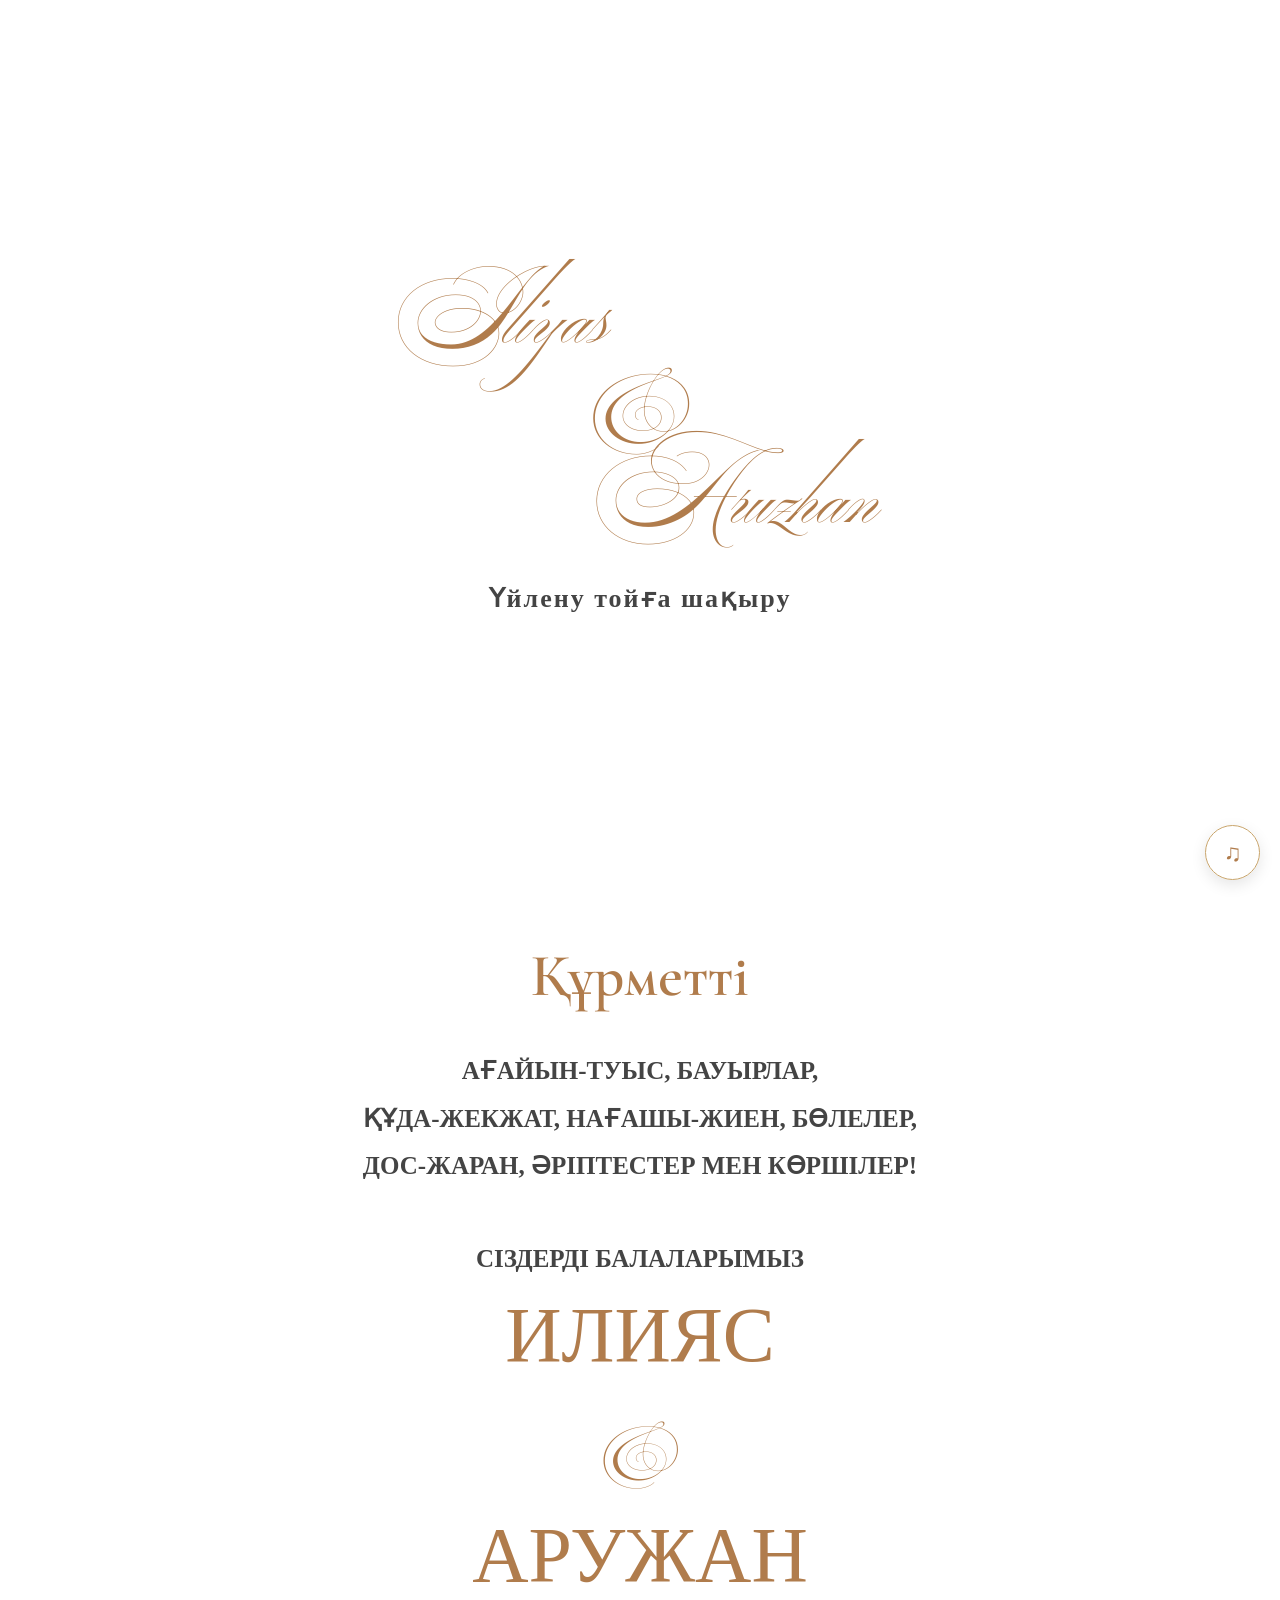
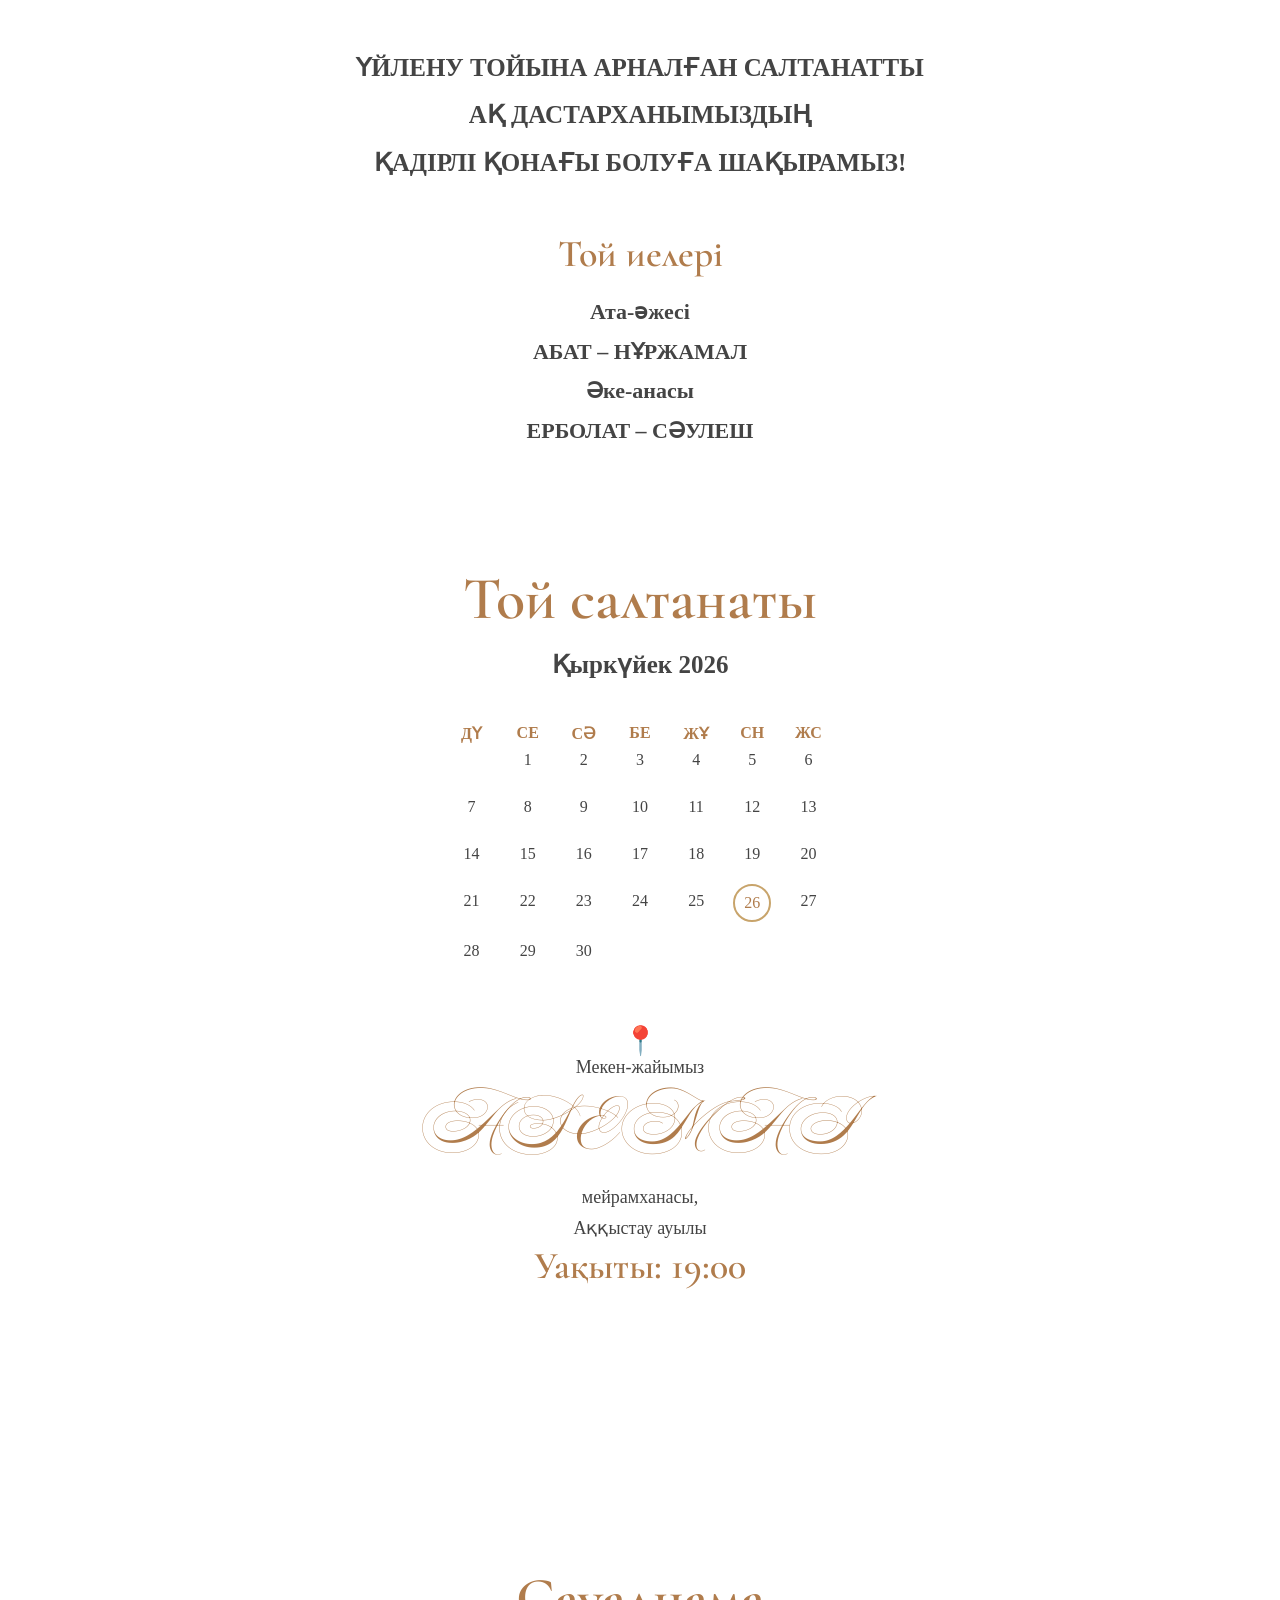
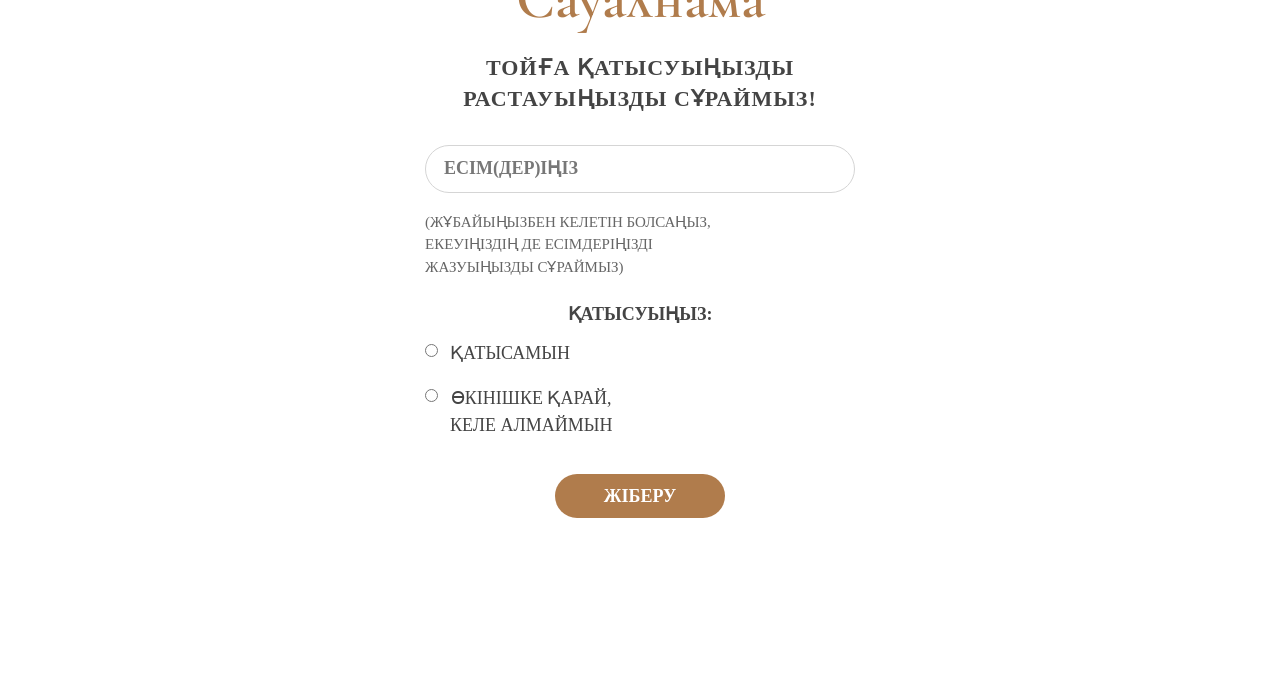
==== index.html @ 9cfb01df "Update index.html" ====
<!DOCTYPE html>
<html lang="kk">

<head>

<meta charset="UTF-8">
<meta name="viewport" content="width=device-width, initial-scale=1.0">

<title>Iliyas & Aruzhan</title>


<!-- Шрифты -->

<link href="https://fonts.googleapis.com/css2?family=Ballet:opsz@16..72&family=Cormorant+Garamond:wght@500;600&display=swap" rel="stylesheet">

<link href="https://fonts.googleapis.com/css2?family=Forum&display=swap" rel="stylesheet">
<link rel="stylesheet" href="style.css">

</head>


<body>
    
<button class="music-btn" onclick="playMusic()">
    ♫
</button>

<!-- ПЕРВАЯ СТРАНИЦА -->

<section class="hero">


<div class="overlay"></div>


<div class="hero-content">


<h1 class="names">
    <span class="iliyas">Iliyas</span>
    <span class="amp">&</span>
    <span class="aruzhan">Aruzhan</span>
</h1>


<h2>
Үйлену тойға шақыру
</h2>


</div>


</section>




<!-- ВТОРАЯ СТРАНИЦА -->

<section class="invite">

    <div class="invite-content">

        <h3>Құрметті</h3>

        <p class="invite-top">
            АҒАЙЫН-ТУЫС, БАУЫРЛАР,<br> 
            ҚҰДА-ЖЕКЖАТ, НАҒАШЫ-ЖИЕН, БӨЛЕЛЕР,<br> 
            ДОС-ЖАРАН, ӘРІПТЕСТЕР МЕН КӨРШІЛЕР!
        </p>

        <p class="invite-text">
            СІЗДЕРДІ БАЛАЛАРЫМЫЗ
        </p>

        <div class="couple">
            <div class="name">ИЛИЯС</div>

            <div class="and">&</div>

            <div class="name">АРУЖАН</div>
        </div>

        <p class="invite-bottom">
            ҮЙЛЕНУ ТОЙЫНА АРНАЛҒАН САЛТАНАТТЫ<br>
            АҚ ДАСТАРХАНЫМЫЗДЫҢ<br>
            ҚАДІРЛІ ҚОНАҒЫ БОЛУҒА ШАҚЫРАМЫЗ!

        </p>

        <div class="owners">

            <h4>Той иелері</h4>

            <p>
                Ата-әжесі<br>
                АБАТ – НҰРЖАМАЛ<br>
                Әке-анасы<br>
                ЕРБОЛАТ – СӘУЛЕШ
            </p>

        </div>

    </div>

</section>




<script src="script.js"></script>


</body>

</html>


<!-- ТРЕТЬЯ СТРАНИЦА -->
 <!-- ТРЕТЬЯ СТРАНИЦА -->

<section class="program">


<div class="program-content">


<h3>
Той салтанаты
</h3>


<h4>
Қыркүйек 2026
</h4>




<div class="calendar">


<div class="week">

<span>ДҮ</span>
<span>СЕ</span>
<span>СӘ</span>
<span>БЕ</span>
<span>ЖҰ</span>
<span>СН</span>
<span>ЖС</span>

</div>




<div class="days">

<span></span>

<span>1</span>
<span>2</span>
<span>3</span>
<span>4</span>
<span>5</span>
<span>6</span>


<span>7</span>
<span>8</span>
<span>9</span>
<span>10</span>
<span>11</span>
<span>12</span>
<span>13</span>


<span>14</span>
<span>15</span>
<span>16</span>
<span>17</span>
<span>18</span>
<span>19</span>
<span>20</span>


<span>21</span>
<span>22</span>
<span>23</span>
<span>24</span>
<span>25</span>

<span class="active">
26
</span>

<span>27</span>


<span>28</span>
<span>29</span>
<span>30</span>



</div>


</div>

<div class="location">


<div class="location-icon">
📍
</div>


<p>
Мекен-жайымыз
</p>


<h5>
ASEMAI
</h5>


<span>
мейрамханасы,<br>
Аққыстау ауылы
</span>


</div>
<div class="time">

Уақыты: 19:00

</div>

</div>


</section>

<!-- ТӨРТІНШІ БЕТ -->

<section class="thanks">

    <div class="survey">

        <h3>Сауалнама</h3>

        <p class="survey-subtitle">
            ТОЙҒА ҚАТЫСУЫҢЫЗДЫ<br>
            РАСТАУЫҢЫЗДЫ СҰРАЙМЫЗ!
        </p>


        <div class="survey-form">

            <input
                type="text"
                id="guestName"
                placeholder="ЕСІМ(ДЕР)ІҢІЗ"
                required>


            <p class="survey-note">
                (ЖҰБАЙЫҢЫЗБЕН КЕЛЕТІН БОЛСАҢЫЗ,<br>
                ЕКЕУІҢІЗДІҢ ДЕ ЕСІМДЕРІҢІЗДІ<br>
                ЖАЗУЫҢЫЗДЫ СҰРАЙМЫЗ)
            </p>


            <div class="question">
                ҚАТЫСУЫҢЫЗ:
            </div>


            <label class="radio">
                <input
                    type="radio"
                    name="answer"
                    value="Қатысамын">
                <span>ҚАТЫСАМЫН</span>
            </label>


            <label class="radio">
                <input
                    type="radio"
                    name="answer"
                    value="Өкінішке қарай, келе алмаймын">

                <span>
                    ӨКІНІШКЕ ҚАРАЙ,<br>
                    КЕЛЕ АЛМАЙМЫН
                </span>

            </label>


            <button 
                class="send-btn" 
                type="button"
                onclick="submitSurvey()">

                ЖІБЕРУ

            </button>


        </div>

    </div>

</section>
---- style.css ----
*{
    margin:0;
    padding:0;
    box-sizing:border-box;
}

html{
    scroll-behavior:smooth;
}

body{
    overflow-x:hidden;
    background:#F9F8F4;
}


/* =========================
        1 СТРАНИЦА
========================= */

.hero{

    width:100%;
    height:100vh;

    background:url("background.jpg") center/cover no-repeat;
    display:flex;
    justify-content:center;
    align-items:center;

    position:relative;

}


.overlay{

    position:absolute;
    inset:0;

    background:rgba(255,255,255,0.15);

}



.hero-content{

    position:relative;
    z-index:2;

    text-align:center;

}



.names{

    display:flex;

    flex-direction:column;

    align-items:center;

    line-height:.8;

}



.hero h1{

    font-family:'Ballet',cursive;

    font-size:95px;

    font-weight:400;

    color:#B07C4C;

}



.iliyas{

    align-self:flex-start;

    margin-left:-90px;

}



.amp{

    font-size:80px;

    margin:20px 0;

}



.aruzhan{

    align-self:flex-end;

    margin-right:-90px;

}



.hero h2{

    margin-top:40px;

    font-family:Georgia,serif;

    font-size:26px;

    color:#444;

    letter-spacing:2px;

}


/* =========================
        2 СТРАНИЦА
========================= */

.invite{

    min-height:100vh;

    background:#ffffff;

    display:flex;

    justify-content:center;

    align-items:center;

    text-align:center;

    padding:60px 30px;

}

.invite-content{

    max-width:760px;

}

.invite h3{

    font-family:'Ballet',cursive;

    font-size:74px;

    font-weight:400;

    color:#B07C4C;

    margin-bottom:20px;

}

.invite-top{

    font-family:Georgia,serif;

    font-size:29px;

    font-weight:600;

    line-height:1.7;

    color:#444;

    margin-bottom:45px;

}

.invite-text{

    font-family:Georgia,serif;

    font-size:28px;

    font-weight:600;

    color:#444;

    margin-bottom:25px;

}

.couple{

    margin:20px 0 35px;

}

.couple .name{

    font-family:'Ballet',cursive;

    font-size:78px;

    color:#B07C4C;

    font-weight:400;

    line-height:1.05;

}

.couple .and{

    font-family:'Ballet',cursive;

    font-size:62px;

    color:#B07C4C;

    margin:10px 0;

}

.invite-bottom{

    font-family:Georgia,serif;

    font-size:28px;

    font-weight:600;

    line-height:1.8;

    color:#444;

    margin-top:20px;

}

.owners{

    margin-top:60px;

}

.owners h4{

    font-family:'Ballet',cursive;

    font-size:54px;

    color:#B07C4C;

    font-weight:400;

    margin-bottom:18px;

}

.owners p{

    font-family:Georgia,serif;

    font-size:25px;

    font-weight:600;

    line-height:1.8;

    color:#444;

}


/* =========================
        3 СТРАНИЦА
========================= */


.program{


    width:100%;

    min-height:100vh;


    background:url("background.jpg") center/cover no-repeat;


    display:flex;

    justify-content:center;

    align-items:center;


    text-align:center;


    padding:40px 25px;


}




.program-content{

    max-width:500px;

}



.program h3{


    font-family:'Cormorant Garamond',serif;

    font-size:60px;

    color:#B07C4C;

    font-weight:600;

}



.program h4{


    font-family:Georgia,serif;

    font-size:25px;

    color:#444;

    margin:15px 0 20px;

}



.time{


    font-family:'Cormorant Garamond',serif;

    font-size:38px;

    color:#B07C4C;

    font-weight:600;

    margin-bottom:30px;

}




.calendar{


    background:rgba(255,255,255,.7);

    padding:25px;

    border-radius:20px;

}



.week,
.days{

    display:grid;

    grid-template-columns:repeat(7,1fr);

    gap:12px;

}



.week span{

    font-family:Georgia,serif;

    color:#B07C4C;

    font-weight:bold;

}



.days span{


    font-family:Georgia,serif;

    color:#444;

    height:35px;

    display:flex;

    justify-content:center;

    align-items:center;

}



.days .active{


    border:2px solid #C8A46B;

    border-radius:50%;

    width:38px;

    height:38px;

    margin:auto;

    color:#B07C4C;

}





.location{

    margin-top:30px;

}



.location-icon{

    font-size:28px;

}



.location p{

    font-family:Georgia,serif;

    color:#444;

    font-size:18px;

}



.location h5{

    font-family:'Forum', serif;

    font-size:44px;

    color:#B07C4C;

    font-weight:400;

    letter-spacing:3px;

    text-transform:uppercase;

}



.location span{


    font-family:Georgia,serif;

    color:#444;

    font-size:18px;

    line-height:1.7;


}





/* =========================
        4 СТРАНИЦА
========================= */

/* =========================
        4 СТРАНИЦА
========================= */

.thanks{

    min-height:100vh;

    background:url("background.jpg") center/cover no-repeat;

    display:flex;

    justify-content:center;

    align-items:center;

    padding:40px 25px;

}

.survey{

    width:100%;

    max-width:430px;

}

.survey h3{

    text-align:center;

    font-family:'Ballet',cursive;

    font-size:58px;

    color:#B07C4C;

    font-weight:400;

    margin-bottom:18px;

}

.survey-subtitle{

    text-align:center;

    font-family:Georgia,serif;

    font-size:22px;

    font-weight:600;

    color:#444;

    line-height:1.4;

    letter-spacing:1px;

    margin-bottom:30px;

}

.survey input[type=text]{

    width:100%;

    height:48px;

    border:1px solid #d5d5d5;

    border-radius:30px;

    padding-left:18px;

    font-size:18px;

    font-family:Georgia,serif;

    outline:none;

    background:white;

}

.survey input::placeholder{

    color:#777;

    font-weight:600;

}

.survey-note{

    margin-top:18px;

    font-size:15px;

    font-family:Georgia,serif;

    color:#666;

    line-height:1.5;

    text-align:left;

}

.question{

    margin-top:25px;

    margin-bottom:15px;

    font-size:18px;

    font-family:Georgia,serif;

    font-weight:700;

    color:#444;

}

.radio{

    display:flex;

    align-items:flex-start;

    gap:12px;

    margin-bottom:18px;

    cursor:pointer;

}

.radio input{

    margin-top:4px;

}

.radio span{

    font-family:Georgia,serif;

    font-size:18px;

    color:#444;

    line-height:1.5;

}

.send-btn{

    display:block;

    margin:35px auto 0;

    width:170px;

    height:44px;

    border:none;

    border-radius:30px;

    background:#B07C4C;

    color:white;

    font-family:Georgia,serif;

    font-size:18px;

    font-weight:600;

    cursor:pointer;

    transition:.3s;

}

.send-btn:hover{

    transform:translateY(-2px);

    box-shadow:0 10px 20px rgba(176,124,76,.25);

}


/* =========================
        МОБИЛЬНАЯ ВЕРСИЯ
========================= */


@media(max-width:768px){


.hero h1{

    font-size:65px;

}


.iliyas{

    margin-left:-50px;

}


.aruzhan{

    margin-right:-50px;

}


.amp{

    font-size:60px;

}



.hero h2{

    font-size:20px;

}



.invite h3{

    font-size:42px;

}



.invite p{

    font-size:19px;

}



.owners h4{

    font-size:32px;

}



.owners p{

    font-size:18px;

}



.program h3{

    font-size:45px;

}



.time{

    font-size:32px;

}



.thanks h3{

    font-size:42px;

}



.welcome{

    font-size:20px;

}



.choice{

    flex-direction:column;

    align-items:center;

}



.choice button{

    width:200px;

}


}
/* =========================
        ПЛАВНЫЕ АНИМАЦИИ
========================= */


/* первая страница */

.hero .iliyas{

    opacity:0;

    animation:fadeUp 1.8s ease forwards;

}



.hero .amp{

    opacity:0;

    animation:fadeUp 1.8s ease forwards;

    animation-delay:.5s;

}



.hero .aruzhan{

    opacity:0;

    animation:fadeUp 1.8s ease forwards;

    animation-delay:1s;

}



.hero h2{

    opacity:0;

    animation:fadeUp 1.8s ease forwards;

    animation-delay:1.5s;

}



/* вторая страница */


.invite h3{

    opacity:0;

    animation:fadeUp 1.8s ease forwards;

}



.invite p{

    opacity:0;

    animation:fadeUp 1.8s ease forwards;

    animation-delay:.6s;

}



.owners{

    opacity:0;

    animation:fadeUp 1.8s ease forwards;

    animation-delay:1.2s;

}




/* третья страница */


.program h3{

    opacity:0;

    animation:fadeUp 1.8s ease forwards;

}



.program h4{

    opacity:0;

    animation:fadeUp 1.8s ease forwards;

    animation-delay:.4s;

}



.calendar{

    opacity:0;

    animation:fadeUp 1.8s ease forwards;

    animation-delay:.8s;

}



.location{

    opacity:0;

    animation:fadeUp 1.8s ease forwards;

    animation-delay:1.2s;

}




/* четвёртая страница */


.thanks h3{

    opacity:0;

    animation:fadeUp 1.8s ease forwards;

}



.flower{

    opacity:0;

    animation:fadeUp 1.8s ease forwards;

    animation-delay:.5s;

}



.welcome{

    opacity:0;

    animation:fadeUp 1.8s ease forwards;

    animation-delay:.8s;

}



.rsvp-box{

    opacity:0;

    animation:fadeUp 1.8s ease forwards;

    animation-delay:1.2s;

}





/* сама анимация */


@keyframes fadeUp{


from{

    opacity:0;

    transform:translateY(40px);

}



to{

    opacity:1;

    transform:translateY(0);

}


}

/* =========================
        КРАСИВЫЕ АНИМАЦИИ
========================= */


/* Общая анимация */

@keyframes fadeUp{

    from{

        opacity:0;

        transform:translateY(40px);

    }


    to{

        opacity:1;

        transform:translateY(0);

    }

}



/* ===== 1 СТРАНИЦА ===== */


.iliyas{

    opacity:0;

    animation:fadeUp 1.8s ease forwards;

}



.amp{

    opacity:0;

    animation:fadeUp 1.8s ease forwards;

    animation-delay:.5s;

}



.aruzhan{

    opacity:0;

    animation:fadeUp 1.8s ease forwards;

    animation-delay:1s;

}



.hero h2{

    opacity:0;

    animation:fadeUp 1.8s ease forwards;

    animation-delay:1.5s;

}




/* ===== 2 СТРАНИЦА ===== */


.invite h3{

    opacity:0;

    animation:fadeUp 1.8s ease forwards;

}



.invite-content p{

    opacity:0;

    animation:fadeUp 1.8s ease forwards;

    animation-delay:.6s;

}



.owners{

    opacity:0;

    animation:fadeUp 1.8s ease forwards;

    animation-delay:1.2s;

}




/* ===== 3 СТРАНИЦА ===== */


.program h3{

    opacity:0;

    animation:fadeUp 1.8s ease forwards;

}



.program h4{

    opacity:0;

    animation:fadeUp 1.8s ease forwards;

    animation-delay:.4s;

}



.time{

    opacity:0;

    animation:fadeUp 1.8s ease forwards;

    animation-delay:.7s;

}



.calendar{

    opacity:0;

    animation:fadeUp 1.8s ease forwards;

    animation-delay:1s;

}



.location{

    opacity:0;

    animation:fadeUp 1.8s ease forwards;

    animation-delay:1.3s;

}




/* ===== 4 СТРАНИЦА ===== */


.thanks h3{

    opacity:0;

    animation:fadeUp 1.8s ease forwards;

}



.flower{

    opacity:0;

    animation:fadeUp 1.8s ease forwards;

    animation-delay:.5s;

}



.welcome{

    opacity:0;

    animation:fadeUp 1.8s ease forwards;

    animation-delay:.8s;

}



.rsvp-box{

    opacity:0;

    animation:fadeUp 1.8s ease forwards;

    animation-delay:1.2s;

}

.music-btn{


    position:fixed;

    right:20px;

    bottom:20px;


    width:55px;

    height:55px;


    border-radius:50%;


    border:1px solid #C8A46B;


    background:rgba(255,255,255,.8);


    color:#B07C4C;


    font-size:24px;


    z-index:999;


    cursor:pointer;


    box-shadow:0 5px 15px rgba(0,0,0,.1);


}
style_fixed.css
*{
    margin:0;
    padding:0;
    box-sizing:border-box;
}

html{
    scroll-behavior:smooth;
}

body{
    overflow-x:hidden;
    background:#F9F8F4;
}


/* =========================
        1 СТРАНИЦА
========================= */

.hero{

    width:100%;
    height:100vh;

    background:url("background.jpg") center/cover no-repeat;
    display:flex;
    justify-content:center;
    align-items:center;

    position:relative;

}


.overlay{

    position:absolute;
    inset:0;

    background:rgba(255,255,255,0.15);

}



.hero-content{

    position:relative;
    z-index:2;

    text-align:center;

}



.names{

    display:flex;

    flex-direction:column;

    align-items:center;

    line-height:.8;

}



.hero h1{

    font-family:'Ballet',cursive;

    font-size:95px;

    font-weight:400;

    color:#B07C4C;

}



.iliyas{

    align-self:flex-start;

    margin-left:-90px;

}



.amp{

    font-size:80px;

    margin:20px 0;

}



.aruzhan{

    align-self:flex-end;

    margin-right:-90px;

}



.hero h2{

    margin-top:40px;

    font-family:Georgia,serif;

    font-size:26px;

    color:#444;

    letter-spacing:2px;

}



/* =========================
        2 СТРАНИЦА
========================= */


.invite{


    width:100%;

    min-height:100vh;

    background:white;


    display:flex;

    justify-content:center;

    align-items:center;


    padding:40px 25px;

    text-align:center;


}



.invite-content{

    max-width:850px;

}



.invite h3{


    font-family:'Cormorant Garamond',serif;

    font-size:60px;

    color:#B07C4C;

    font-weight:600;

    margin-bottom:35px;


}



.line{

    width:120px;

    height:1px;

    background:#C8A46B;

    margin:25px auto;


}



.invite p{


    font-family:Georgia,serif;

    font-size:25px;

    line-height:1.9;

    color:#444;


}



.owners{

    margin-top:45px;

}



.owners h4{


    font-family:'Cormorant Garamond',serif;

    font-size:38px;

    color:#B07C4C;

    font-weight:600;

    margin-bottom:15px;


}



.owners p{


    font-family:Georgia,serif;

    font-size:22px;

    line-height:1.8;

    color:#444;


}





/* =========================
        3 СТРАНИЦА
========================= */


.program{


    width:100%;

    min-height:100vh;


    background:url("background.jpg") center/cover no-repeat;


    display:flex;

    justify-content:center;

    align-items:center;


    text-align:center;


    padding:40px 25px;


}




.program-content{

    max-width:500px;

}



.program h3{


    font-family:'Cormorant Garamond',serif;

    font-size:60px;

    color:#B07C4C;

    font-weight:600;

}



.program h4{


    font-family:Georgia,serif;

    font-size:25px;

    color:#444;

    margin:15px 0 20px;

}



.time{


    font-family:'Cormorant Garamond',serif;

    font-size:38px;

    color:#B07C4C;

    font-weight:600;

    margin-bottom:30px;

}




.calendar{


    background:rgba(255,255,255,.7);

    padding:25px;

    border-radius:20px;

}



.week,
.days{

    display:grid;

    grid-template-columns:repeat(7,1fr);

    gap:12px;

}



.week span{

    font-family:Georgia,serif;

    color:#B07C4C;

    font-weight:bold;

}



.days span{


    font-family:Georgia,serif;

    color:#444;

    height:35px;

    display:flex;

    justify-content:center;

    align-items:center;

}



.days .active{


    border:2px solid #C8A46B;

    border-radius:50%;

    width:38px;

    height:38px;

    margin:auto;

    color:#B07C4C;

}





.location{

    margin-top:30px;

}



.location-icon{

    font-size:28px;

}



.location p{

    font-family:Georgia,serif;

    color:#444;

    font-size:18px;

}



.location h5{


    font-family:'Ballet',cursive;

    font-size:55px;

    color:#B07C4C;

    font-weight:400;


}



.location span{


    font-family:Georgia,serif;

    color:#444;

    font-size:18px;

    line-height:1.7;


}





/* =========================
        4 СТРАНИЦА
========================= */


.thanks{


    width:100%;

    min-height:100vh;


    background:url("background.jpg") center/cover no-repeat;


    display:flex;

    justify-content:center;

    align-items:center;


    text-align:center;


    padding:40px 25px;


}



.thanks-content{

    max-width:500px;

}




.thanks h3{


    font-family:'Cormorant Garamond',serif;

    font-size:58px;

    line-height:1.25;

    color:#B07C4C;

    font-weight:600;


}




.flower{


    font-size:35px;

    color:#B07C4C;

    margin:30px 0;


}




.welcome{


    font-family:Georgia,serif;

    font-size:24px;

    color:#444;

    line-height:1.6;


}




.rsvp-box{


    margin-top:35px;

    background:rgba(255,255,255,.7);

    padding:30px;

    border-radius:25px;


}



.rsvp-box h4{


    font-family:'Cormorant Garamond',serif;

    font-size:32px;

    color:#B07C4C;

    margin-bottom:25px;


}



.rsvp-box input{


    width:320px;

    padding:14px;

    border:none;

    border-bottom:1px solid #C8A46B;

    background:transparent;

    outline:none;

    text-align:center;

    font-family:Georgia,serif;

    font-size:17px;


}



.choice{


    display:flex;

    justify-content:center;

    gap:15px;

    margin-top:25px;


}



.choice button{


    padding:12px 25px;

    border-radius:30px;

    border:1px solid #C8A46B;

    background:white;

    color:#B07C4C;

    font-family:Georgia,serif;

    cursor:pointer;


}



/* =========================
        МОБИЛЬНАЯ ВЕРСИЯ
========================= */


@media(max-width:768px){


.hero h1{

    font-size:65px;

}


.iliyas{

    margin-left:-50px;

}


.aruzhan{

    margin-right:-50px;

}


.amp{

    font-size:60px;

}



.hero h2{

    font-size:20px;

}



.invite h3{

    font-size:42px;

}



.invite p{

    font-size:19px;

}



.owners h4{

    font-size:32px;

}



.owners p{

    font-size:18px;

}



.program h3{

    font-size:45px;

}



.time{

    font-size:32px;

}



.thanks h3{

    font-size:42px;

}



.welcome{

    font-size:20px;

}



.choice{

    flex-direction:column;

    align-items:center;

}



.choice button{

    width:200px;

}


}
/* =========================
        ПЛАВНЫЕ АНИМАЦИИ
========================= */


/* первая страница */

.hero .iliyas{

    opacity:0;

    animation:fadeUp 1.8s ease forwards;

}



.hero .amp{

    opacity:0;

    animation:fadeUp 1.8s ease forwards;

    animation-delay:.5s;

}



.hero .aruzhan{

    opacity:0;

    animation:fadeUp 1.8s ease forwards;

    animation-delay:1s;

}



.hero h2{

    opacity:0;

    animation:fadeUp 1.8s ease forwards;

    animation-delay:1.5s;

}



/* вторая страница */


.invite h3{

    opacity:0;

    animation:fadeUp 1.8s ease forwards;

}



.invite p{

    opacity:0;

    animation:fadeUp 1.8s ease forwards;

    animation-delay:.6s;

}



.owners{

    opacity:0;

    animation:fadeUp 1.8s ease forwards;

    animation-delay:1.2s;

}




/* третья страница */


.program h3{

    opacity:0;

    animation:fadeUp 1.8s ease forwards;

}



.program h4{

    opacity:0;

    animation:fadeUp 1.8s ease forwards;

    animation-delay:.4s;

}



.calendar{

    opacity:0;

    animation:fadeUp 1.8s ease forwards;

    animation-delay:.8s;

}



.location{

    opacity:0;

    animation:fadeUp 1.8s ease forwards;

    animation-delay:1.2s;

}




/* четвёртая страница */


.thanks h3{

    opacity:0;

    animation:fadeUp 1.8s ease forwards;

}



.flower{

    opacity:0;

    animation:fadeUp 1.8s ease forwards;

    animation-delay:.5s;

}



.welcome{

    opacity:0;

    animation:fadeUp 1.8s ease forwards;

    animation-delay:.8s;

}



.rsvp-box{

    opacity:0;

    animation:fadeUp 1.8s ease forwards;

    animation-delay:1.2s;

}





/* сама анимация */


@keyframes fadeUp{


from{

    opacity:0;

    transform:translateY(40px);

}



to{

    opacity:1;

    transform:translateY(0);

}


}

/* =========================
        КРАСИВЫЕ АНИМАЦИИ
========================= */


/* Общая анимация */

@keyframes fadeUp{

    from{

        opacity:0;

        transform:translateY(40px);

    }


    to{

        opacity:1;

        transform:translateY(0);

    }

}



/* ===== 1 СТРАНИЦА ===== */


.iliyas{

    opacity:0;

    animation:fadeUp 1.8s ease forwards;

}



.amp{

    opacity:0;

    animation:fadeUp 1.8s ease forwards;

    animation-delay:.5s;

}



.aruzhan{

    opacity:0;

    animation:fadeUp 1.8s ease forwards;

    animation-delay:1s;

}



.hero h2{

    opacity:0;

    animation:fadeUp 1.8s ease forwards;

    animation-delay:1.5s;

}




/* ===== 2 СТРАНИЦА ===== */


.invite h3{

    opacity:0;

    animation:fadeUp 1.8s ease forwards;

}



.invite-content p{

    opacity:0;

    animation:fadeUp 1.8s ease forwards;

    animation-delay:.6s;

}



.owners{

    opacity:0;

    animation:fadeUp 1.8s ease forwards;

    animation-delay:1.2s;

}




/* ===== 3 СТРАНИЦА ===== */


.program h3{

    opacity:0;

    animation:fadeUp 1.8s ease forwards;

}



.program h4{

    opacity:0;

    animation:fadeUp 1.8s ease forwards;

    animation-delay:.4s;

}



.time{

    opacity:0;

    animation:fadeUp 1.8s ease forwards;

    animation-delay:.7s;

}



.calendar{

    opacity:0;

    animation:fadeUp 1.8s ease forwards;

    animation-delay:1s;

}



.location{

    opacity:0;

    animation:fadeUp 1.8s ease forwards;

    animation-delay:1.3s;

}




/* ===== 4 СТРАНИЦА ===== */


.thanks h3{

    opacity:0;

    animation:fadeUp 1.8s ease forwards;

}



.flower{

    opacity:0;

    animation:fadeUp 1.8s ease forwards;

    animation-delay:.5s;

}



.welcome{

    opacity:0;

    animation:fadeUp 1.8s ease forwards;

    animation-delay:.8s;

}



.rsvp-box{

    opacity:0;

    animation:fadeUp 1.8s ease forwards;

    animation-delay:1.2s;

}

.music-btn{


    position:fixed;

    right:20px;

    bottom:20px;


    width:55px;

    height:55px;


    border-radius:50%;


    border:1px solid #C8A46B;


    background:rgba(255,255,255,.8);


    color:#B07C4C;


    font-size:24px;


    z-index:999;


    cursor:pointer;


    box-shadow:0 5px 15px rgba(0,0,0,.1);


}
@media(max-width:768px){

.invite{

    padding:40px 22px;

}

.invite h3{

    font-size:56px;

}

.invite-top{

    font-size:20px;

}

.invite-text{

    font-size:20px;

}

.couple .name{

    font-size:56px;

}

.couple .and{

    font-size:46px;

}

.invite-bottom{

    font-size:20px;

}

.owners h4{

    font-size:42px;

}

.owners p{

    font-size:19px;

}

}
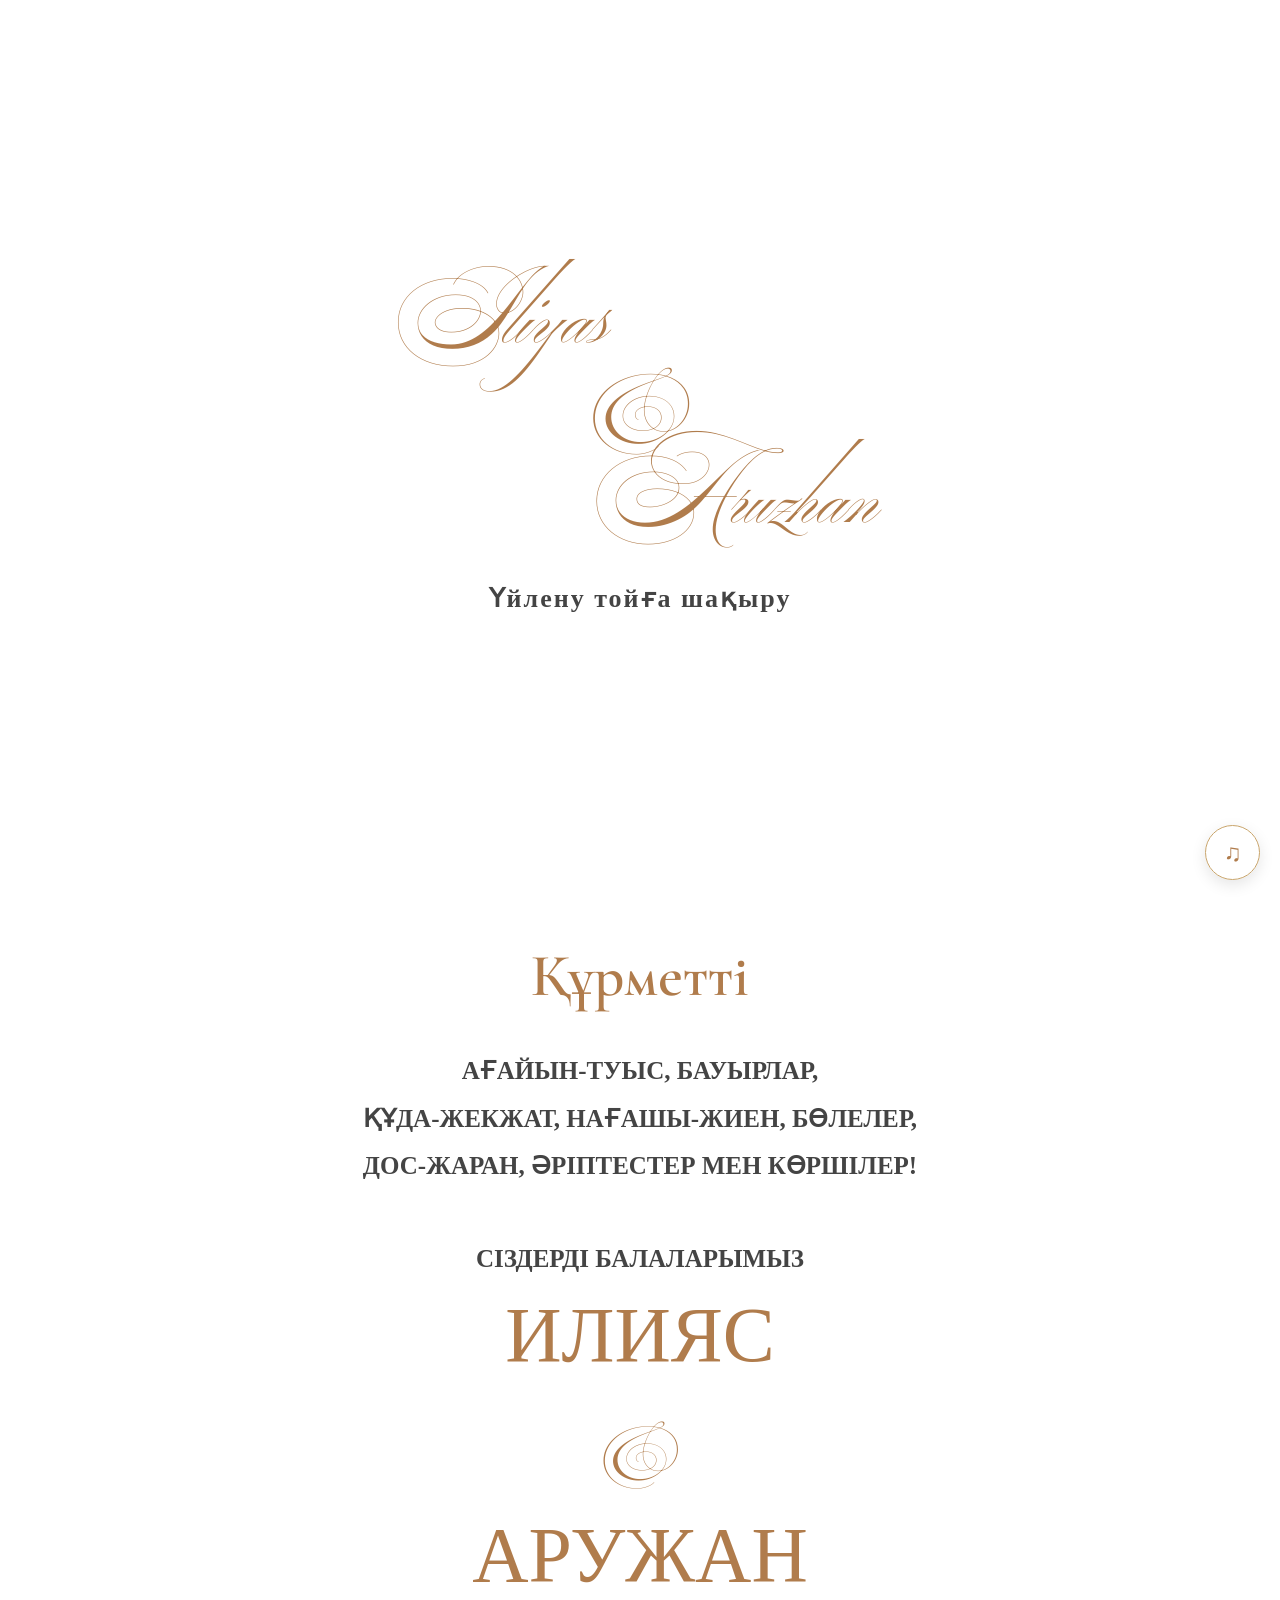
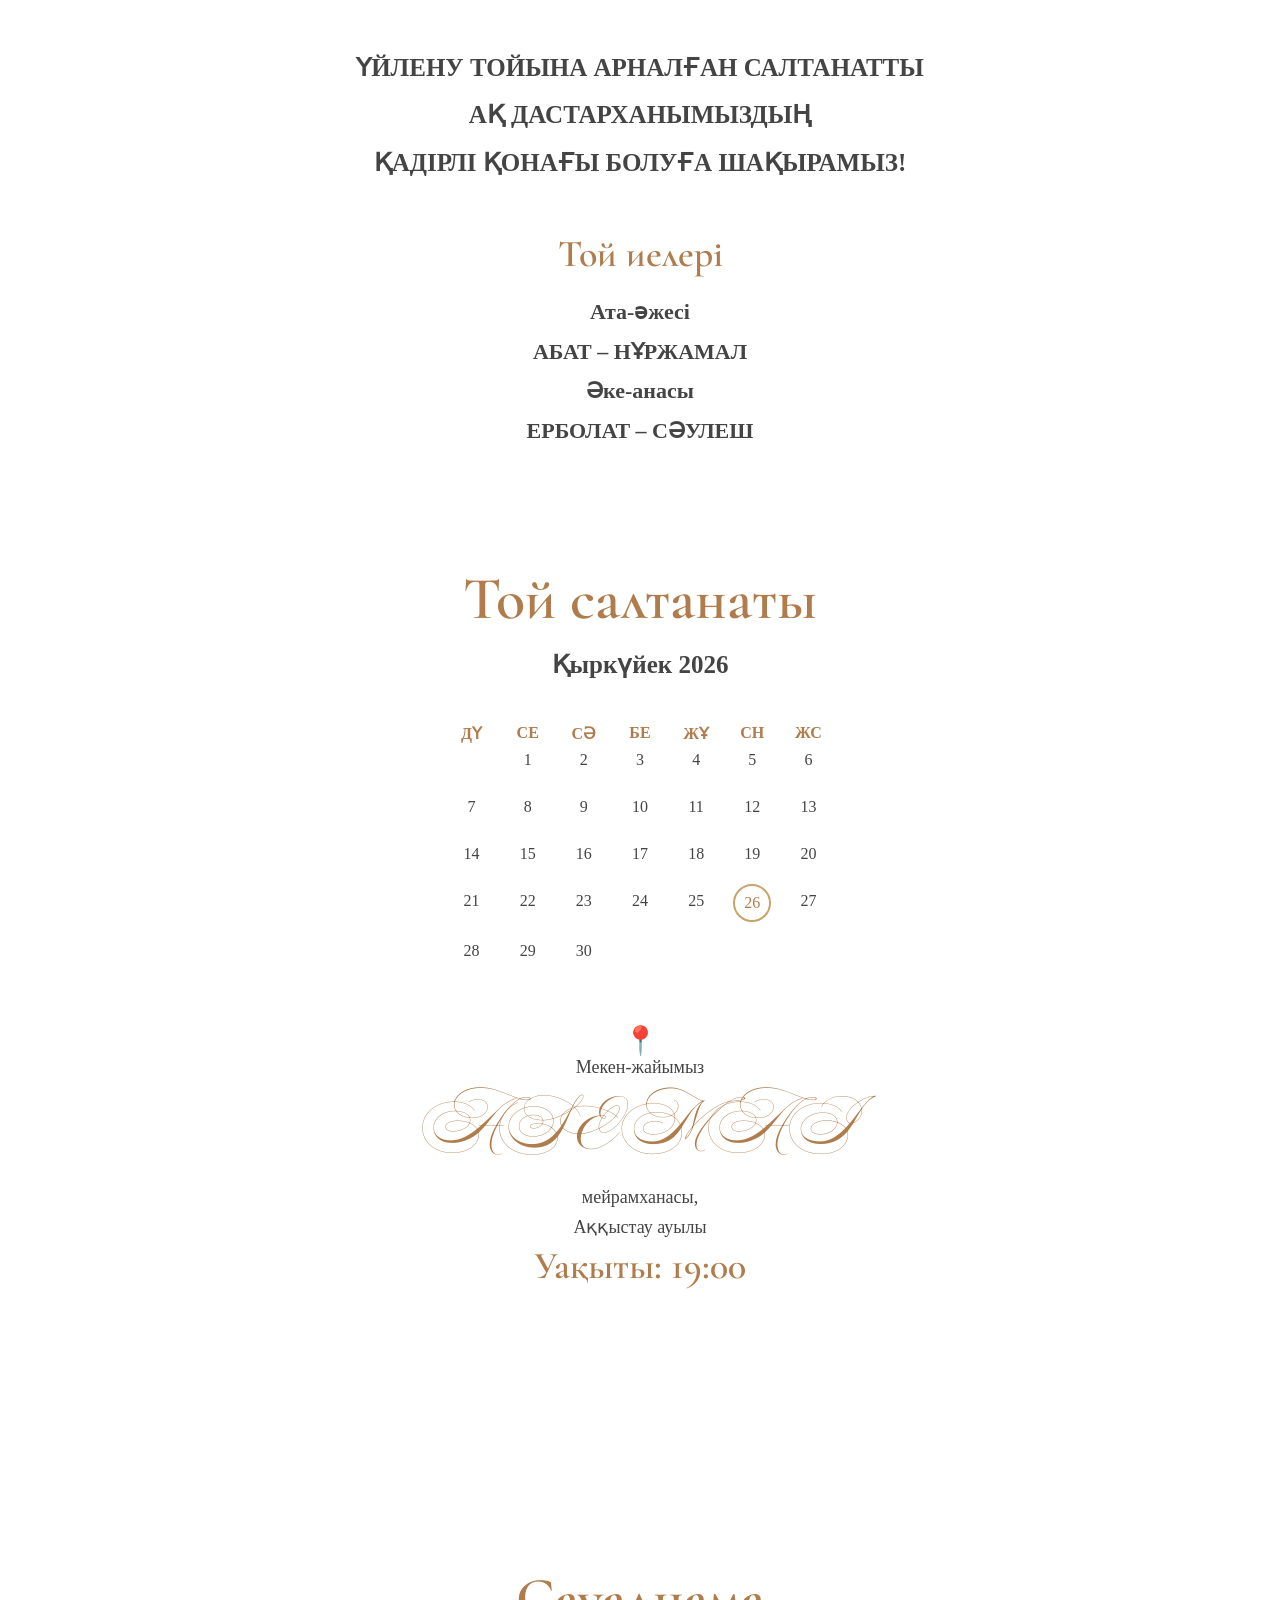
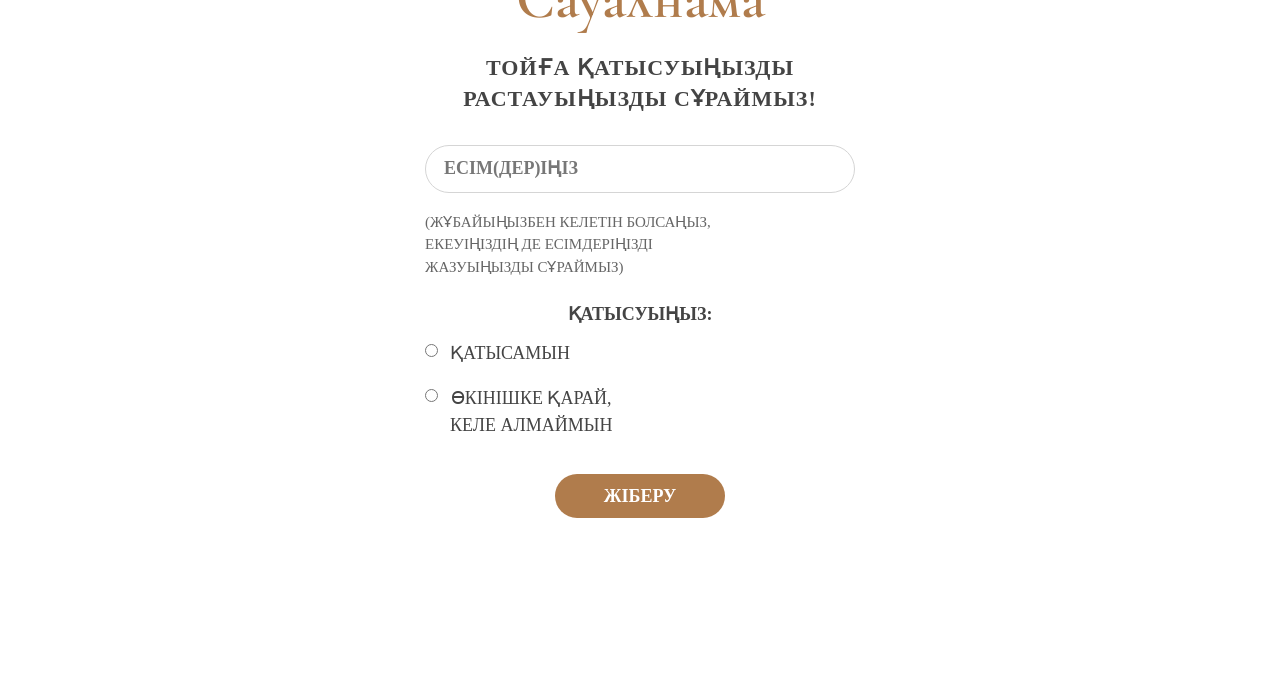
==== commit d5f0dff5: "Update index.html" ====
--- a/index.html
+++ b/index.html
@@ -15,7 +15,8 @@
 
 <link href="https://fonts.googleapis.com/css2?family=Forum&display=swap" rel="stylesheet">
 <link rel="stylesheet" href="style.css">
-
+<link rel="preconnect" href="https://fonts.googleapis.com">
+<link rel="preconnect" href="https://fonts.gstatic.com" crossorigin>
 </head>
 
 
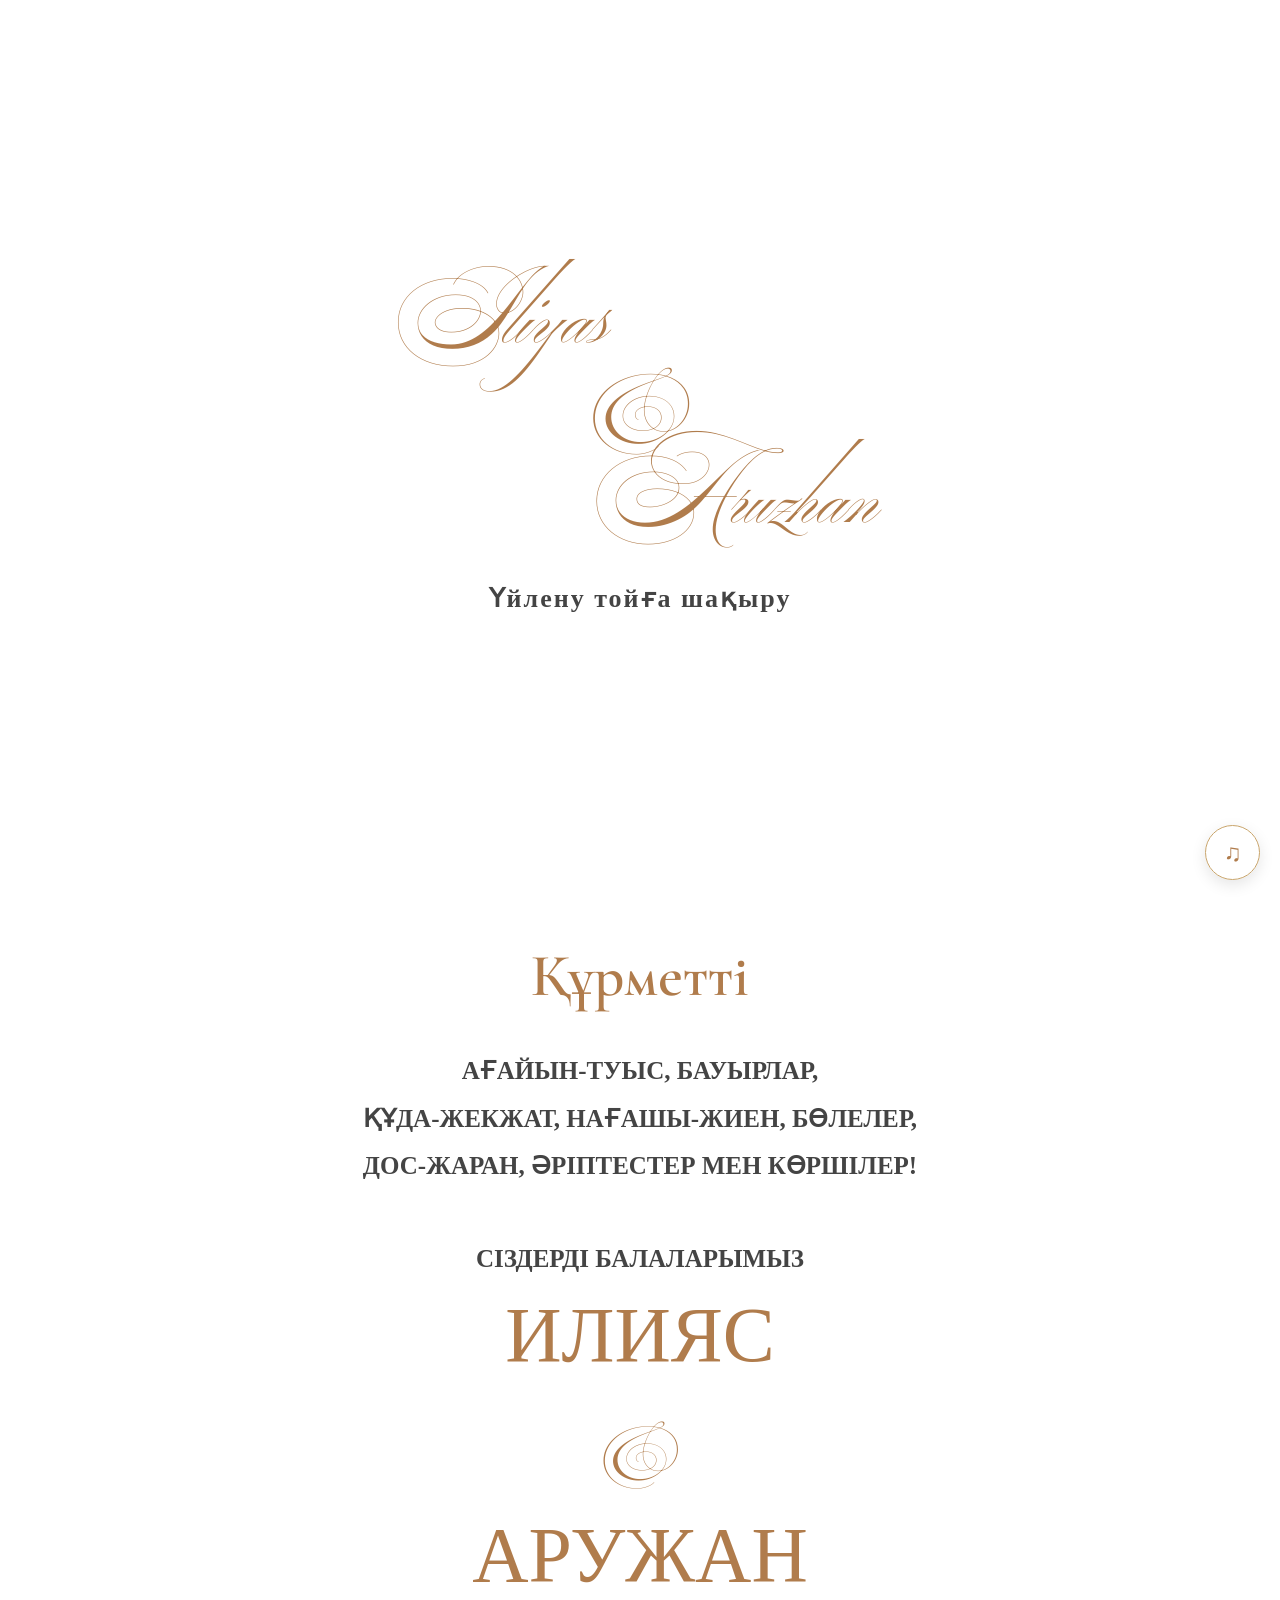
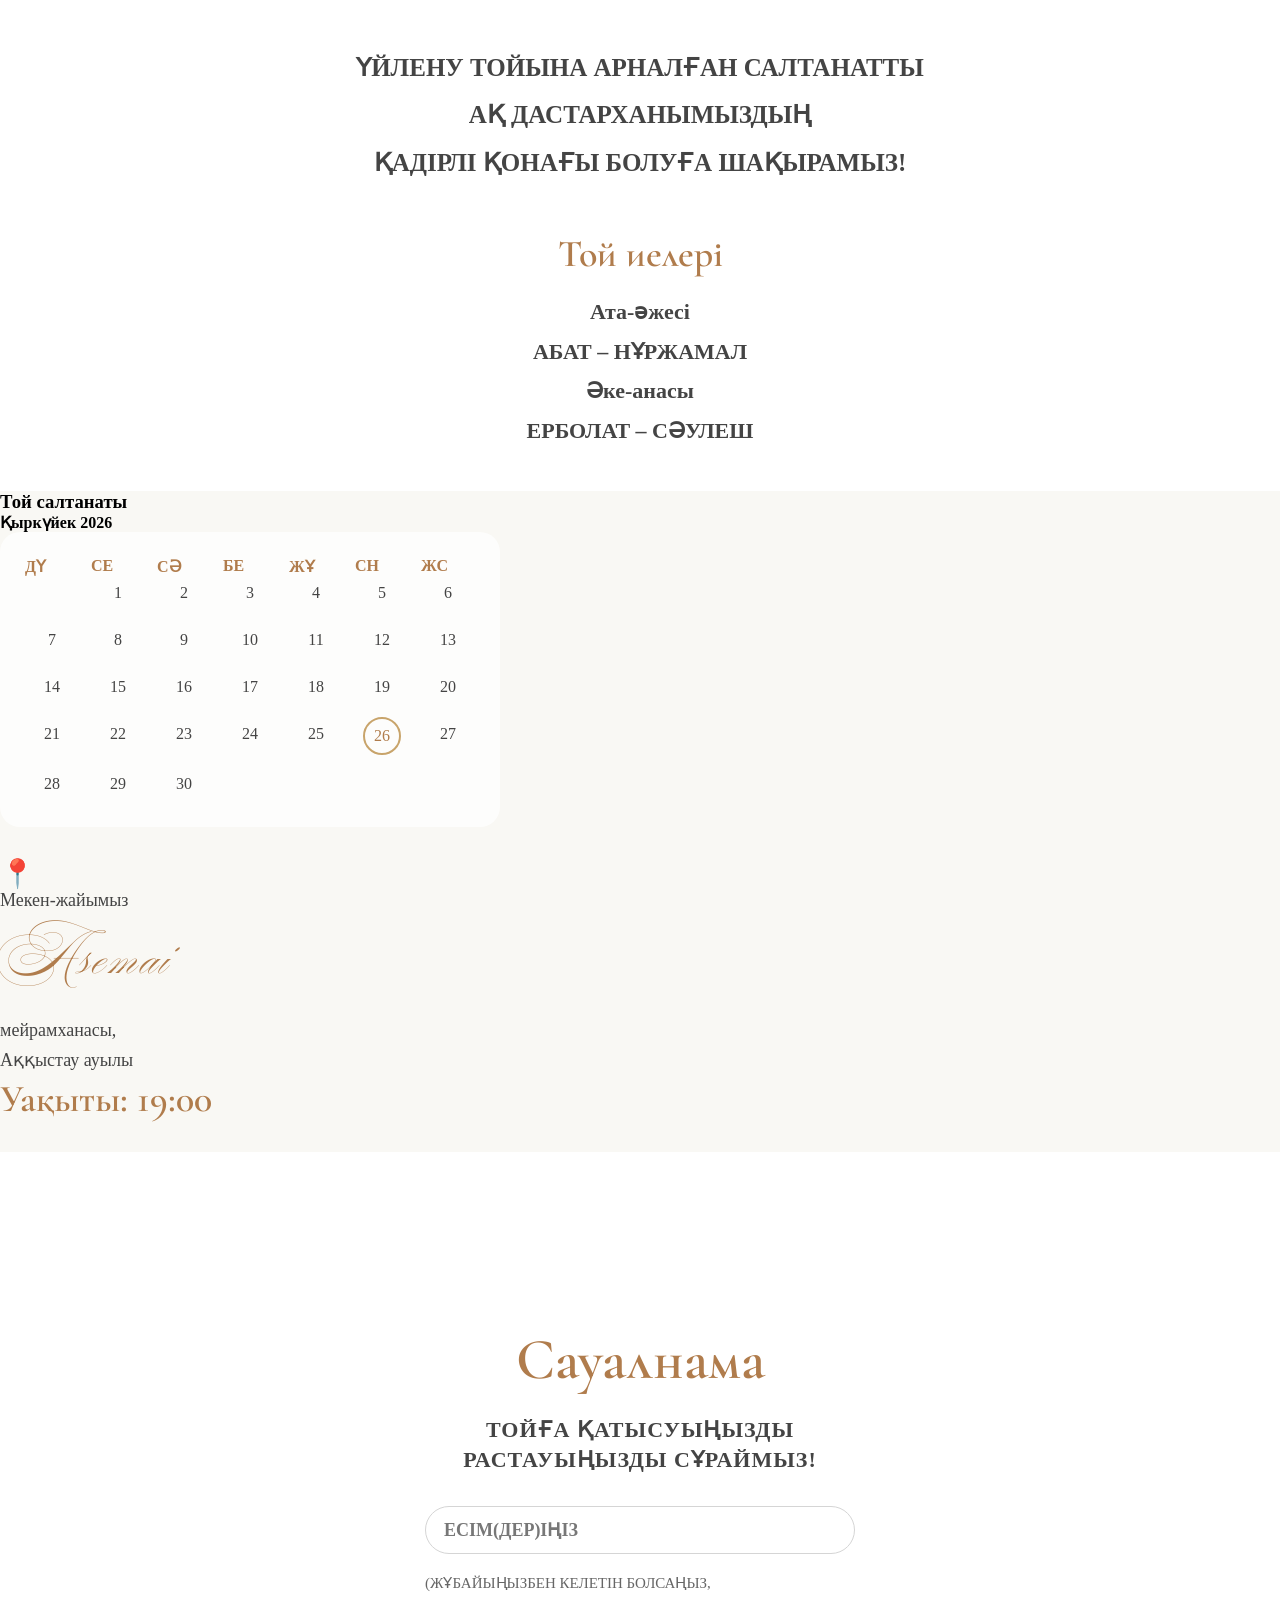
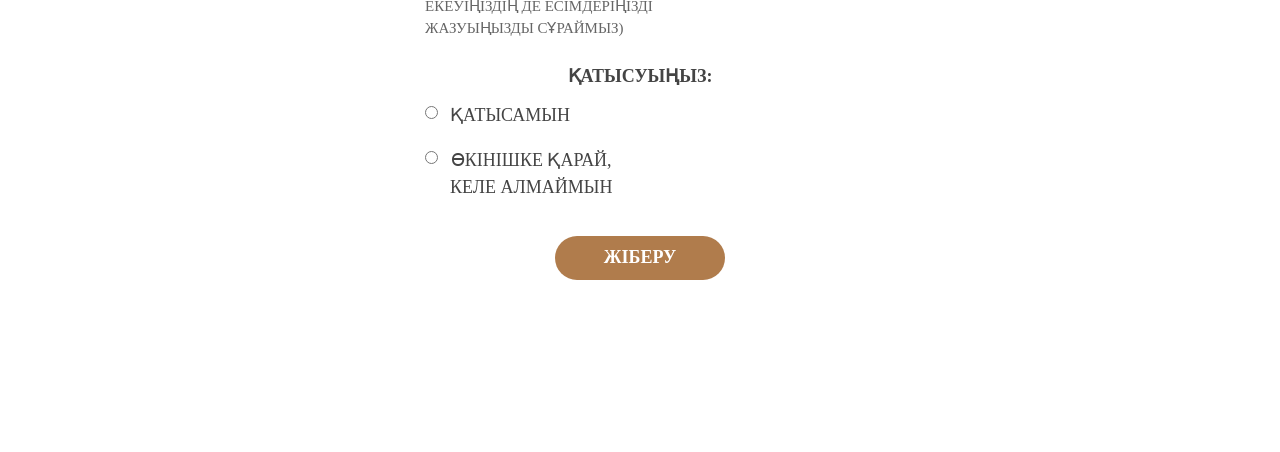
==== commit f6eb73c7: "Update index.html" ====
--- a/index.html
+++ b/index.html
@@ -107,21 +107,11 @@
 
 </section>
 
-
-
-
 <script src="script.js"></script>
 
-
 </body>
 
 </html>
-
-
-<!-- ТРЕТЬЯ СТРАНИЦА -->
- <!-- ТРЕТЬЯ СТРАНИЦА -->
-
-<section class="program">
 
 
 <div class="program-content">
@@ -224,8 +214,8 @@
 </p>
 
 
-<h5>
-ASEMAI
+<h5 class="hall-name">
+    Asemai
 </h5>
 
 
@@ -320,3 +310,8 @@
     </div>
 
 </section>
+
+<script src="script.js"></script>
+
+</body>
+</html>
--- a/style.css
+++ b/style.css
@@ -491,10 +491,9 @@
 
     letter-spacing:3px;
 
-    text-transform:uppercase;
-
-}
-
+    text-transform:none;
+
+}
 
 
 .location span{
@@ -2682,3 +2681,11 @@
 }
 
 }
+.hall-name{
+    font-family:'Forum', serif;
+    font-size:44px;
+    font-weight:400;
+    color:#B07C4C;
+    letter-spacing:2px;
+    text-transform:uppercase;
+}
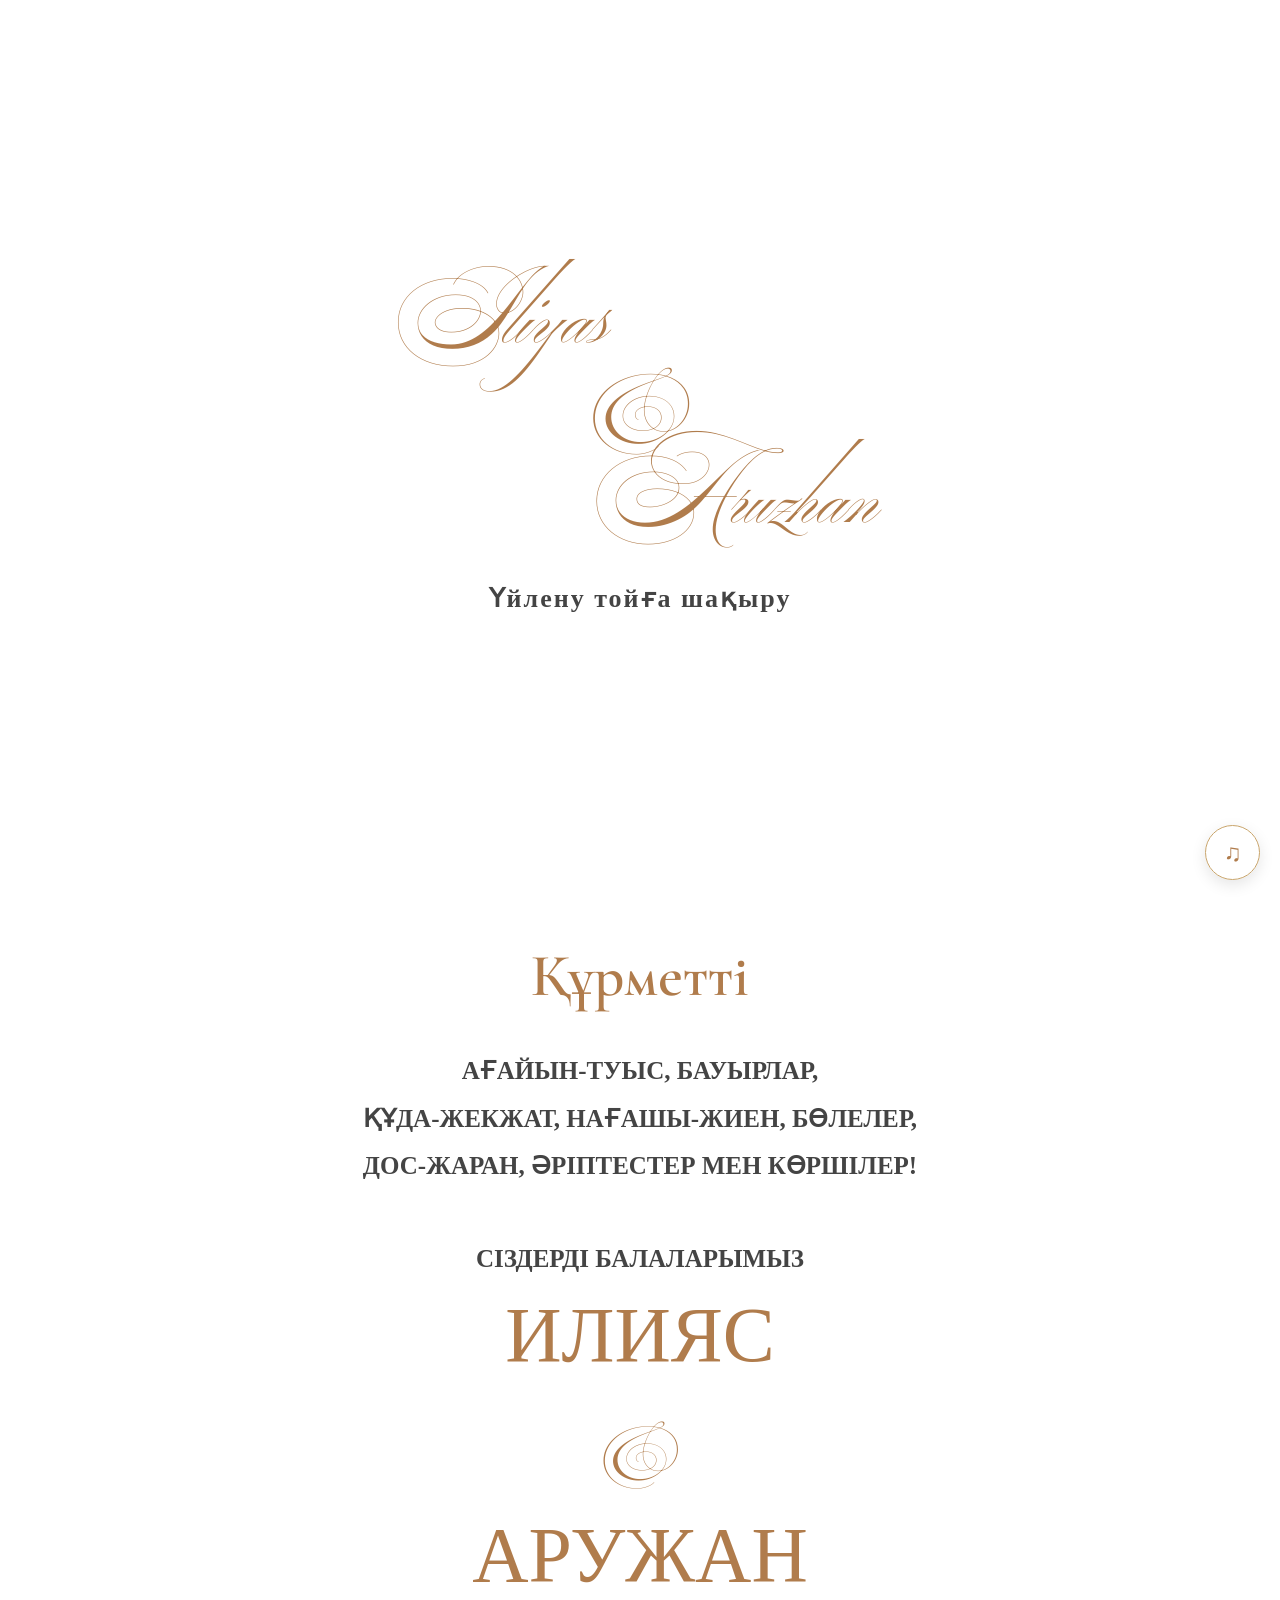
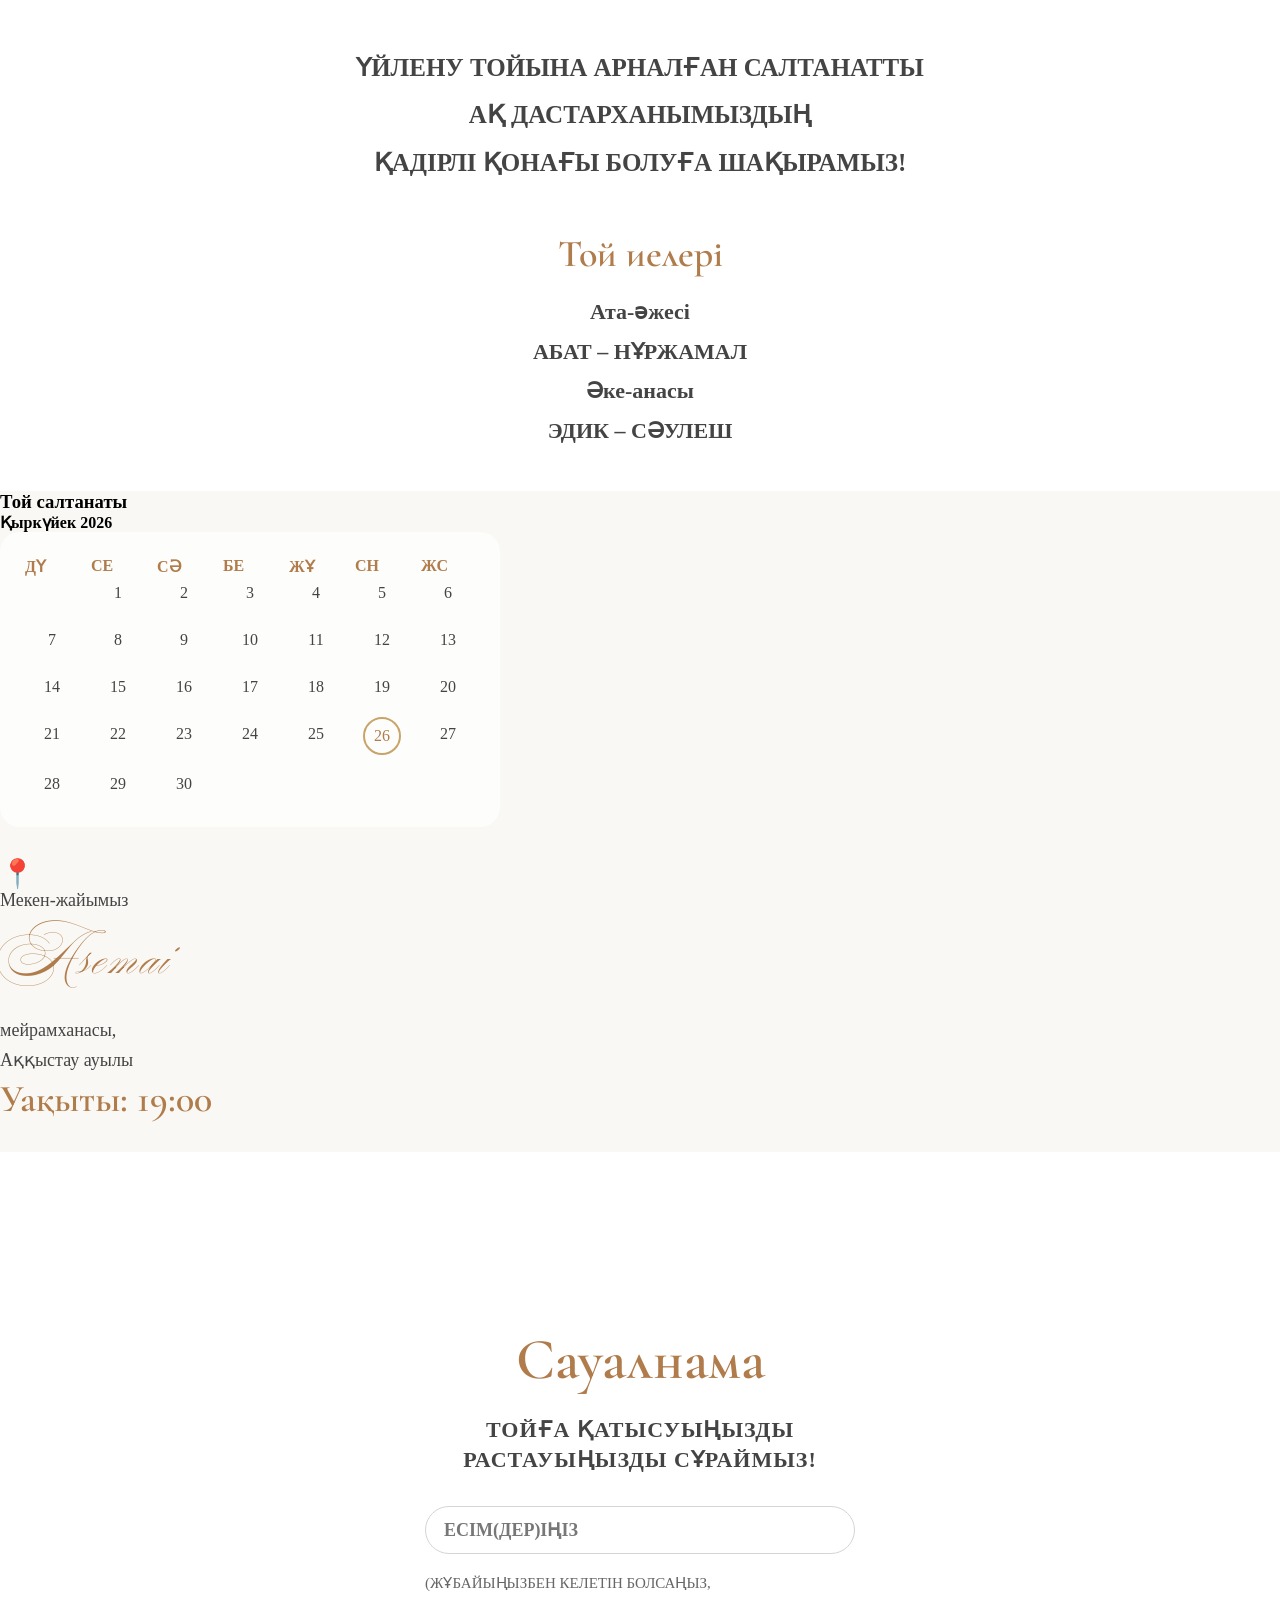
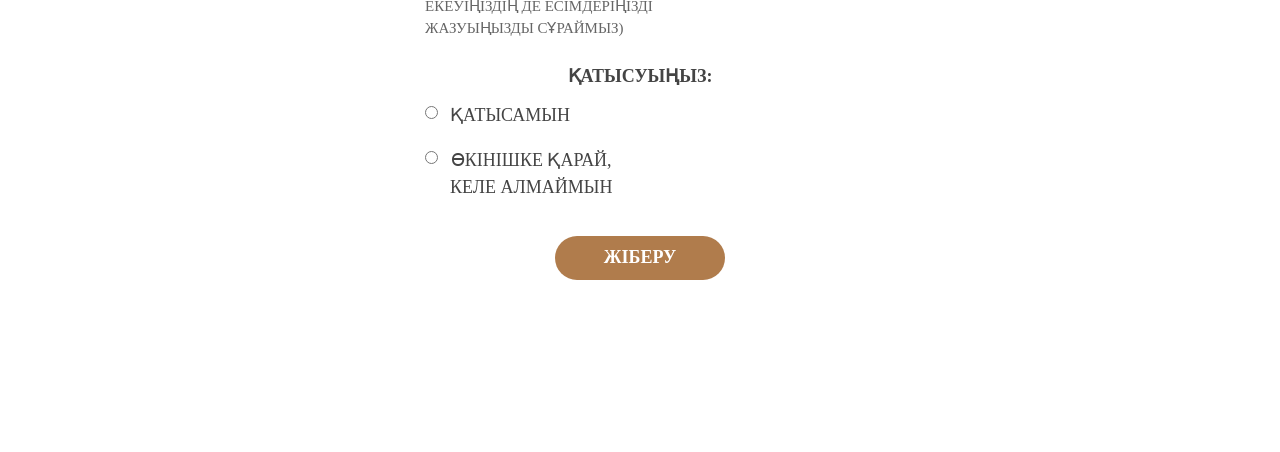
==== commit b749be93: "Update index.html" ====
--- a/index.html
+++ b/index.html
@@ -98,7 +98,7 @@
                 Ата-әжесі<br>
                 АБАТ – НҰРЖАМАЛ<br>
                 Әке-анасы<br>
-                ЕРБОЛАТ – СӘУЛЕШ
+                ЭДИК – СӘУЛЕШ
             </p>
 
         </div>
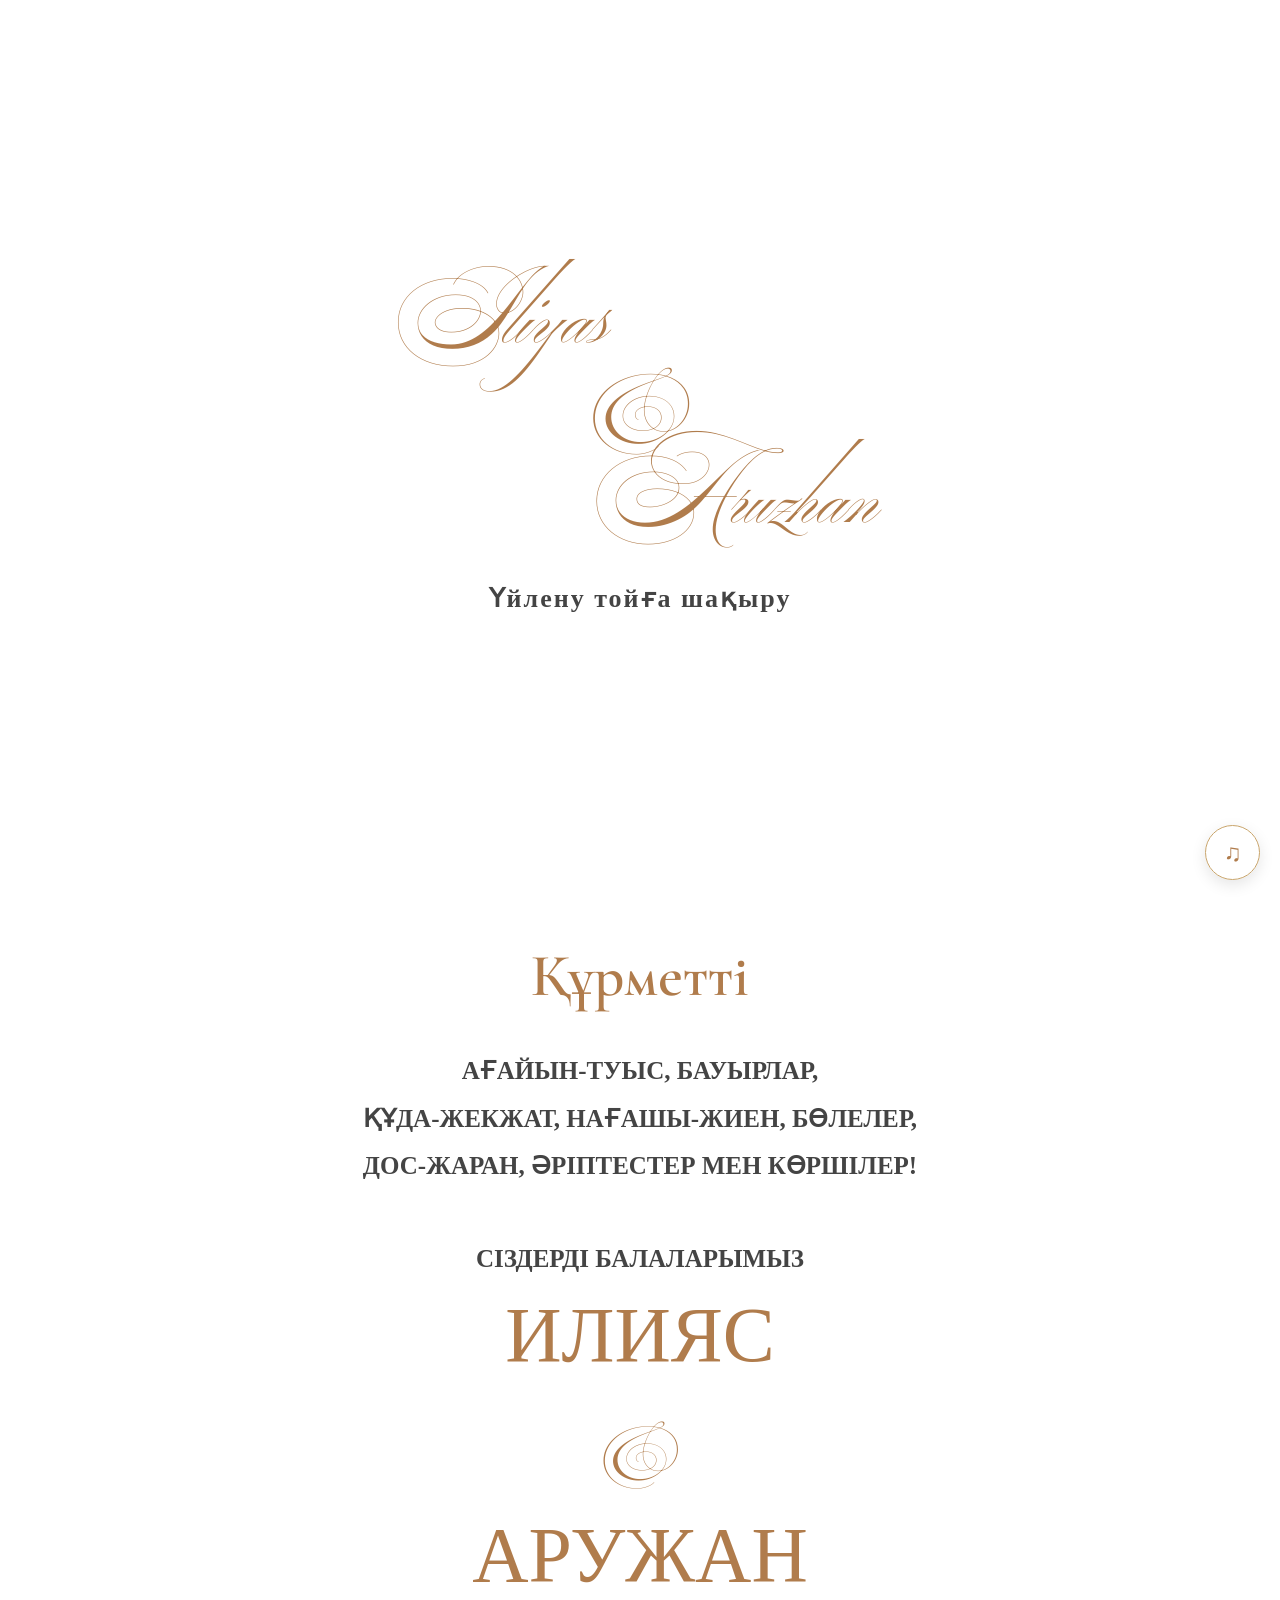
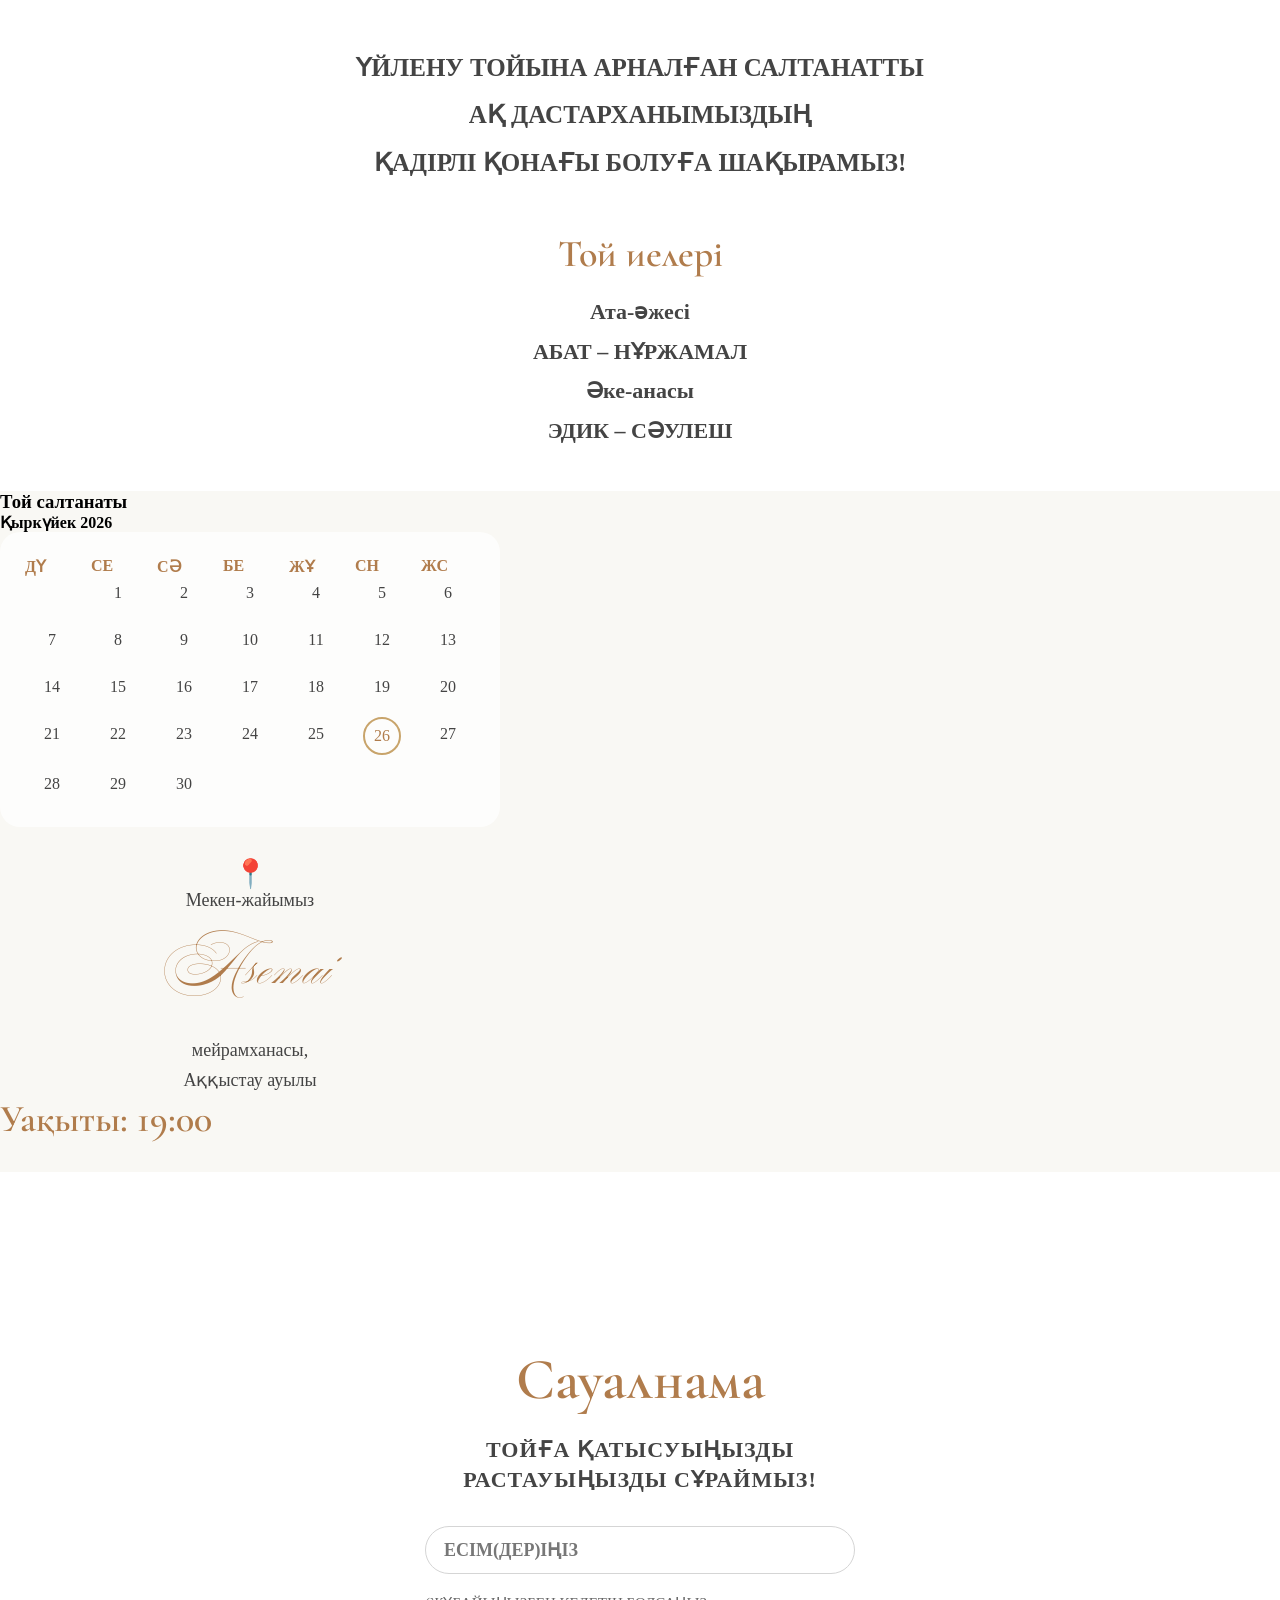
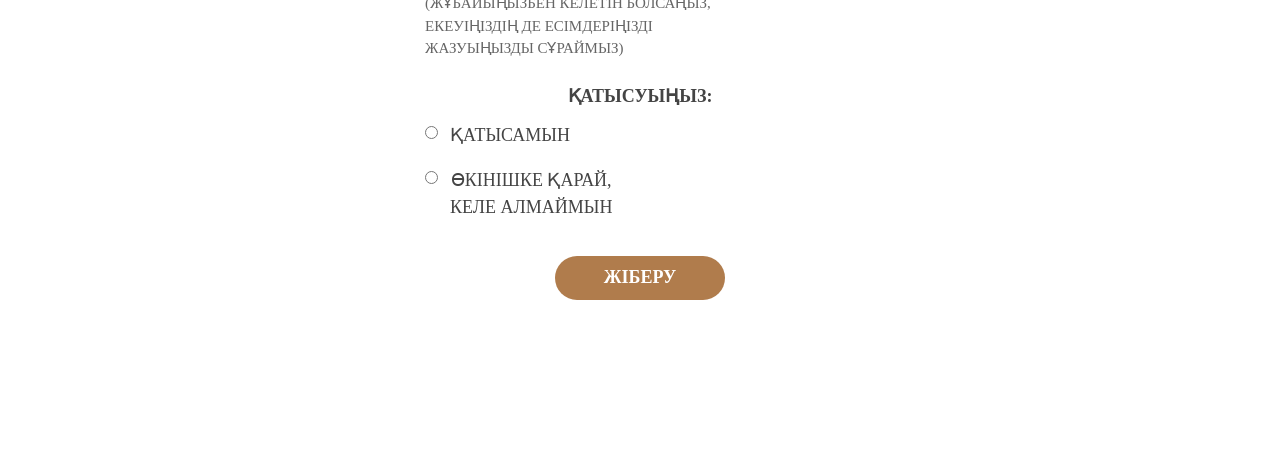
==== commit ec78dcc9: "Update index.html" ====
--- a/index.html
+++ b/index.html
@@ -113,127 +113,101 @@
 
 </html>
 
-
 <div class="program-content">
 
-
-<h3>
-Той салтанаты
-</h3>
-
-
-<h4>
-Қыркүйек 2026
-</h4>
-
-
-
-
-<div class="calendar">
-
-
-<div class="week">
-
-<span>ДҮ</span>
-<span>СЕ</span>
-<span>СӘ</span>
-<span>БЕ</span>
-<span>ЖҰ</span>
-<span>СН</span>
-<span>ЖС</span>
+    <h3>
+        Той салтанаты
+    </h3>
+
+    <h4>
+        Қыркүйек 2026
+    </h4>
+
+    <div class="calendar">
+
+        <div class="week">
+
+            <span>ДҮ</span>
+            <span>СЕ</span>
+            <span>СӘ</span>
+            <span>БЕ</span>
+            <span>ЖҰ</span>
+            <span>СН</span>
+            <span>ЖС</span>
+
+        </div>
+
+        <div class="days">
+
+            <span></span>
+
+            <span>1</span>
+            <span>2</span>
+            <span>3</span>
+            <span>4</span>
+            <span>5</span>
+            <span>6</span>
+
+            <span>7</span>
+            <span>8</span>
+            <span>9</span>
+            <span>10</span>
+            <span>11</span>
+            <span>12</span>
+            <span>13</span>
+
+            <span>14</span>
+            <span>15</span>
+            <span>16</span>
+            <span>17</span>
+            <span>18</span>
+            <span>19</span>
+            <span>20</span>
+
+            <span>21</span>
+            <span>22</span>
+            <span>23</span>
+            <span>24</span>
+            <span>25</span>
+
+            <span class="active">26</span>
+
+            <span>27</span>
+
+            <span>28</span>
+            <span>29</span>
+            <span>30</span>
+
+        </div>
+
+    </div>
+
+    <div class="location">
+
+        <div class="location-icon">
+            📍
+        </div>
+
+        <p>
+            Мекен-жайымыз
+        </p>
+
+        <h5>
+            Asemai
+        </h5>
+
+        <span>
+            мейрамханасы,<br>
+            Аққыстау ауылы
+        </span>
+
+    </div>
+
+    <div class="time">
+        Уақыты: 19:00
+    </div>
 
 </div>
-
-
-
-
-<div class="days">
-
-<span></span>
-
-<span>1</span>
-<span>2</span>
-<span>3</span>
-<span>4</span>
-<span>5</span>
-<span>6</span>
-
-
-<span>7</span>
-<span>8</span>
-<span>9</span>
-<span>10</span>
-<span>11</span>
-<span>12</span>
-<span>13</span>
-
-
-<span>14</span>
-<span>15</span>
-<span>16</span>
-<span>17</span>
-<span>18</span>
-<span>19</span>
-<span>20</span>
-
-
-<span>21</span>
-<span>22</span>
-<span>23</span>
-<span>24</span>
-<span>25</span>
-
-<span class="active">
-26
-</span>
-
-<span>27</span>
-
-
-<span>28</span>
-<span>29</span>
-<span>30</span>
-
-
-
-</div>
-
-
-</div>
-
-<div class="location">
-
-
-<div class="location-icon">
-📍
-</div>
-
-
-<p>
-Мекен-жайымыз
-</p>
-
-
-<h5 class="hall-name">
-    Asemai
-</h5>
-
-
-<span>
-мейрамханасы,<br>
-Аққыстау ауылы
-</span>
-
-
-</div>
-<div class="time">
-
-Уақыты: 19:00
-
-</div>
-
-</div>
-
 
 </section>
 
--- a/style.css
+++ b/style.css
@@ -282,53 +282,43 @@
 
 }
 
-
 /* =========================
         3 СТРАНИЦА
 ========================= */
 
-
 .program{
 
-
     width:100%;
 
     min-height:100vh;
 
-
     background:url("background.jpg") center/cover no-repeat;
 
-
     display:flex;
 
     justify-content:center;
 
     align-items:center;
 
-
     text-align:center;
 
-
     padding:40px 25px;
 
-
-}
-
-
+}
 
 
 .program-content{
 
     max-width:500px;
 
-}
-
+    width:100%;
+
+}
 
 
 .program h3{
 
-
-    font-family:'Cormorant Garamond',serif;
+    font-family:'Cormorant Garamond', serif;
 
     font-size:60px;
 
@@ -339,11 +329,9 @@
 }
 
 
-
 .program h4{
 
-
-    font-family:Georgia,serif;
+    font-family:Georgia, serif;
 
     font-size:25px;
 
@@ -354,11 +342,9 @@
 }
 
 
-
 .time{
 
-
-    font-family:'Cormorant Garamond',serif;
+    font-family:'Cormorant Garamond', serif;
 
     font-size:38px;
 
@@ -371,10 +357,9 @@
 }
 
 
-
-
 .calendar{
 
+    width:100%;
 
     background:rgba(255,255,255,.7);
 
@@ -383,7 +368,6 @@
     border-radius:20px;
 
 }
-
 
 
 .week,
@@ -391,17 +375,16 @@
 
     display:grid;
 
-    grid-template-columns:repeat(7,1fr);
+    grid-template-columns:repeat(7, 1fr);
 
     gap:12px;
 
 }
 
 
-
 .week span{
 
-    font-family:Georgia,serif;
+    font-family:Georgia, serif;
 
     color:#B07C4C;
 
@@ -410,11 +393,9 @@
 }
 
 
-
 .days span{
 
-
-    font-family:Georgia,serif;
+    font-family:Georgia, serif;
 
     color:#444;
 
@@ -429,10 +410,8 @@
 }
 
 
-
 .days .active{
 
-
     border:2px solid #C8A46B;
 
     border-radius:50%;
@@ -448,15 +427,15 @@
 }
 
 
-
-
-
 .location{
 
+    width:100%;
+
     margin-top:30px;
 
-}
-
+    text-align:center;
+
+}
 
 
 .location-icon{
@@ -466,10 +445,9 @@
 }
 
 
-
 .location p{
 
-    font-family:Georgia,serif;
+    font-family:Georgia, serif;
 
     color:#444;
 
@@ -478,7 +456,6 @@
 }
 
 
-
 .location h5{
 
     font-family:'Forum', serif;
@@ -489,17 +466,18 @@
 
     font-weight:400;
 
-    letter-spacing:3px;
+    letter-spacing:2px;
 
     text-transform:none;
 
+    margin:10px 0;
+
 }
 
 
 .location span{
 
-
-    font-family:Georgia,serif;
+    font-family:Georgia, serif;
 
     color:#444;
 
@@ -507,10 +485,7 @@
 
     line-height:1.7;
 
-
-}
-
-
+}
 
 
 
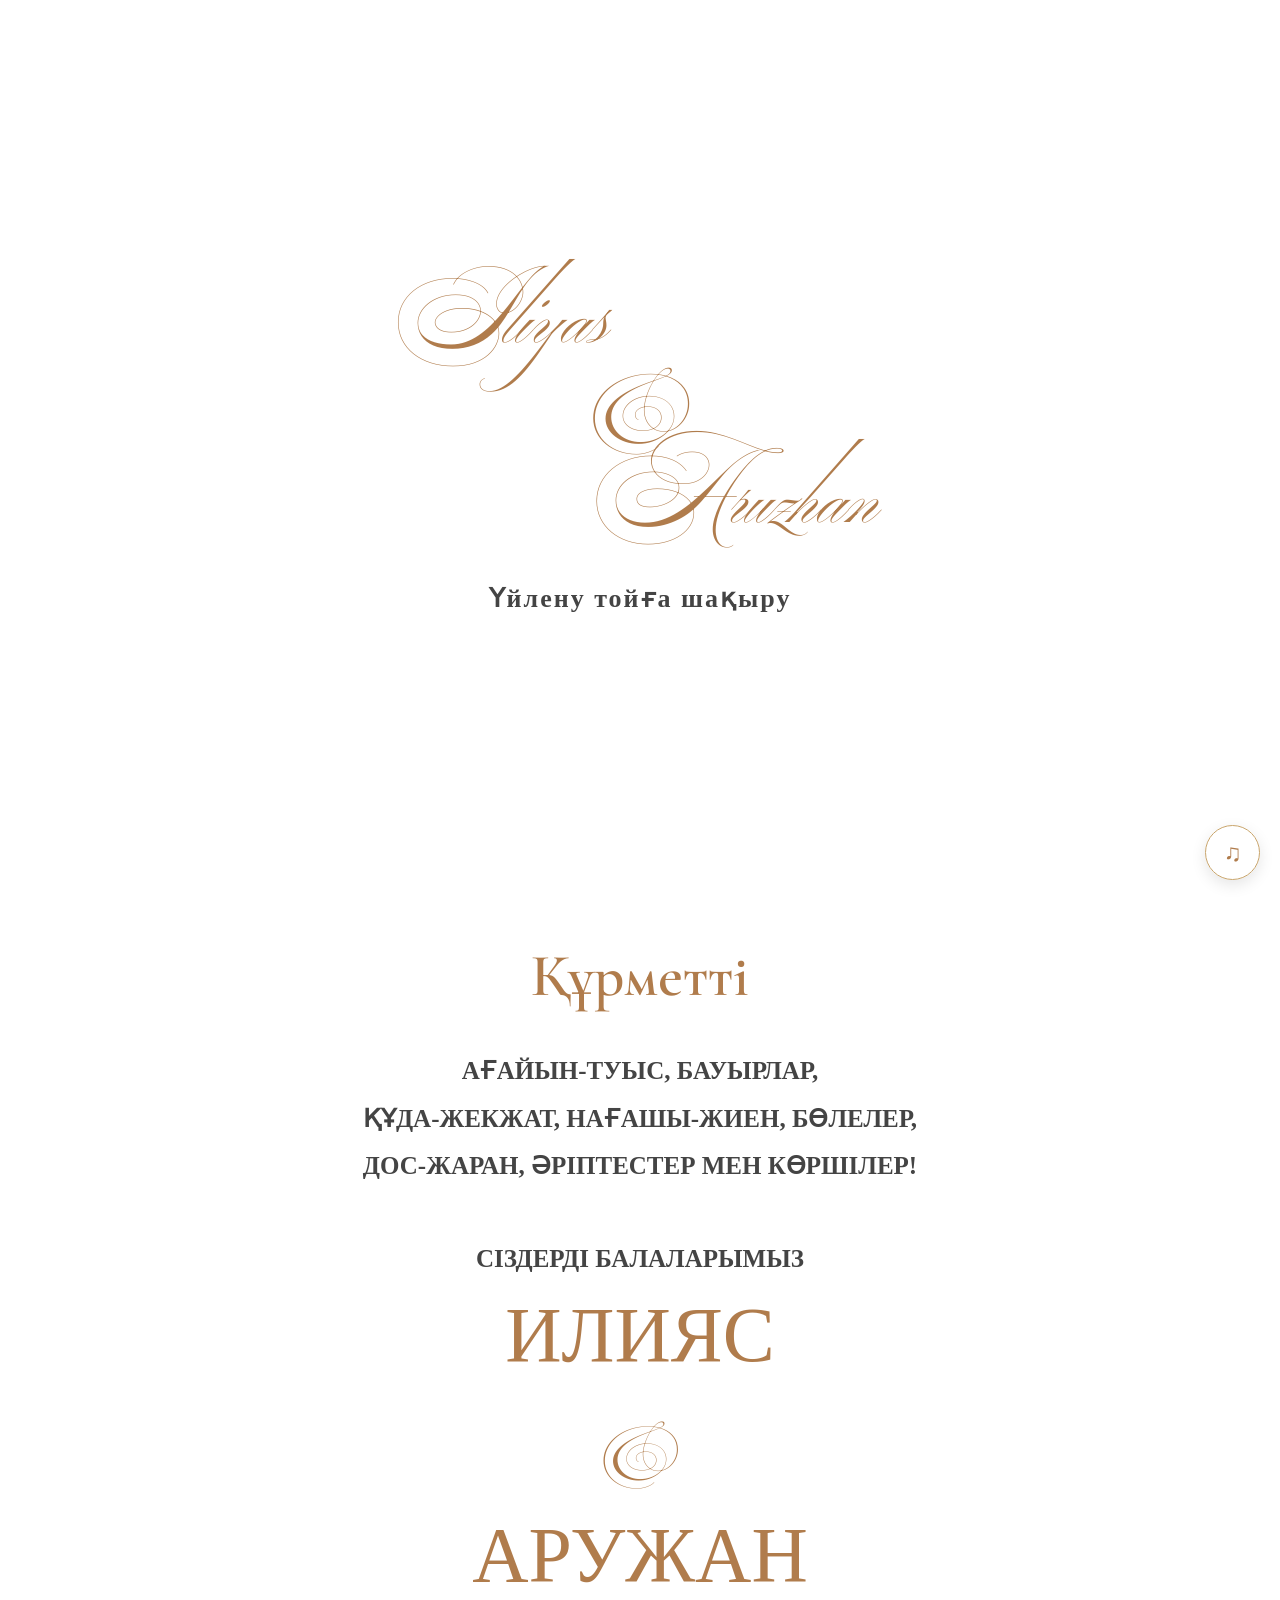
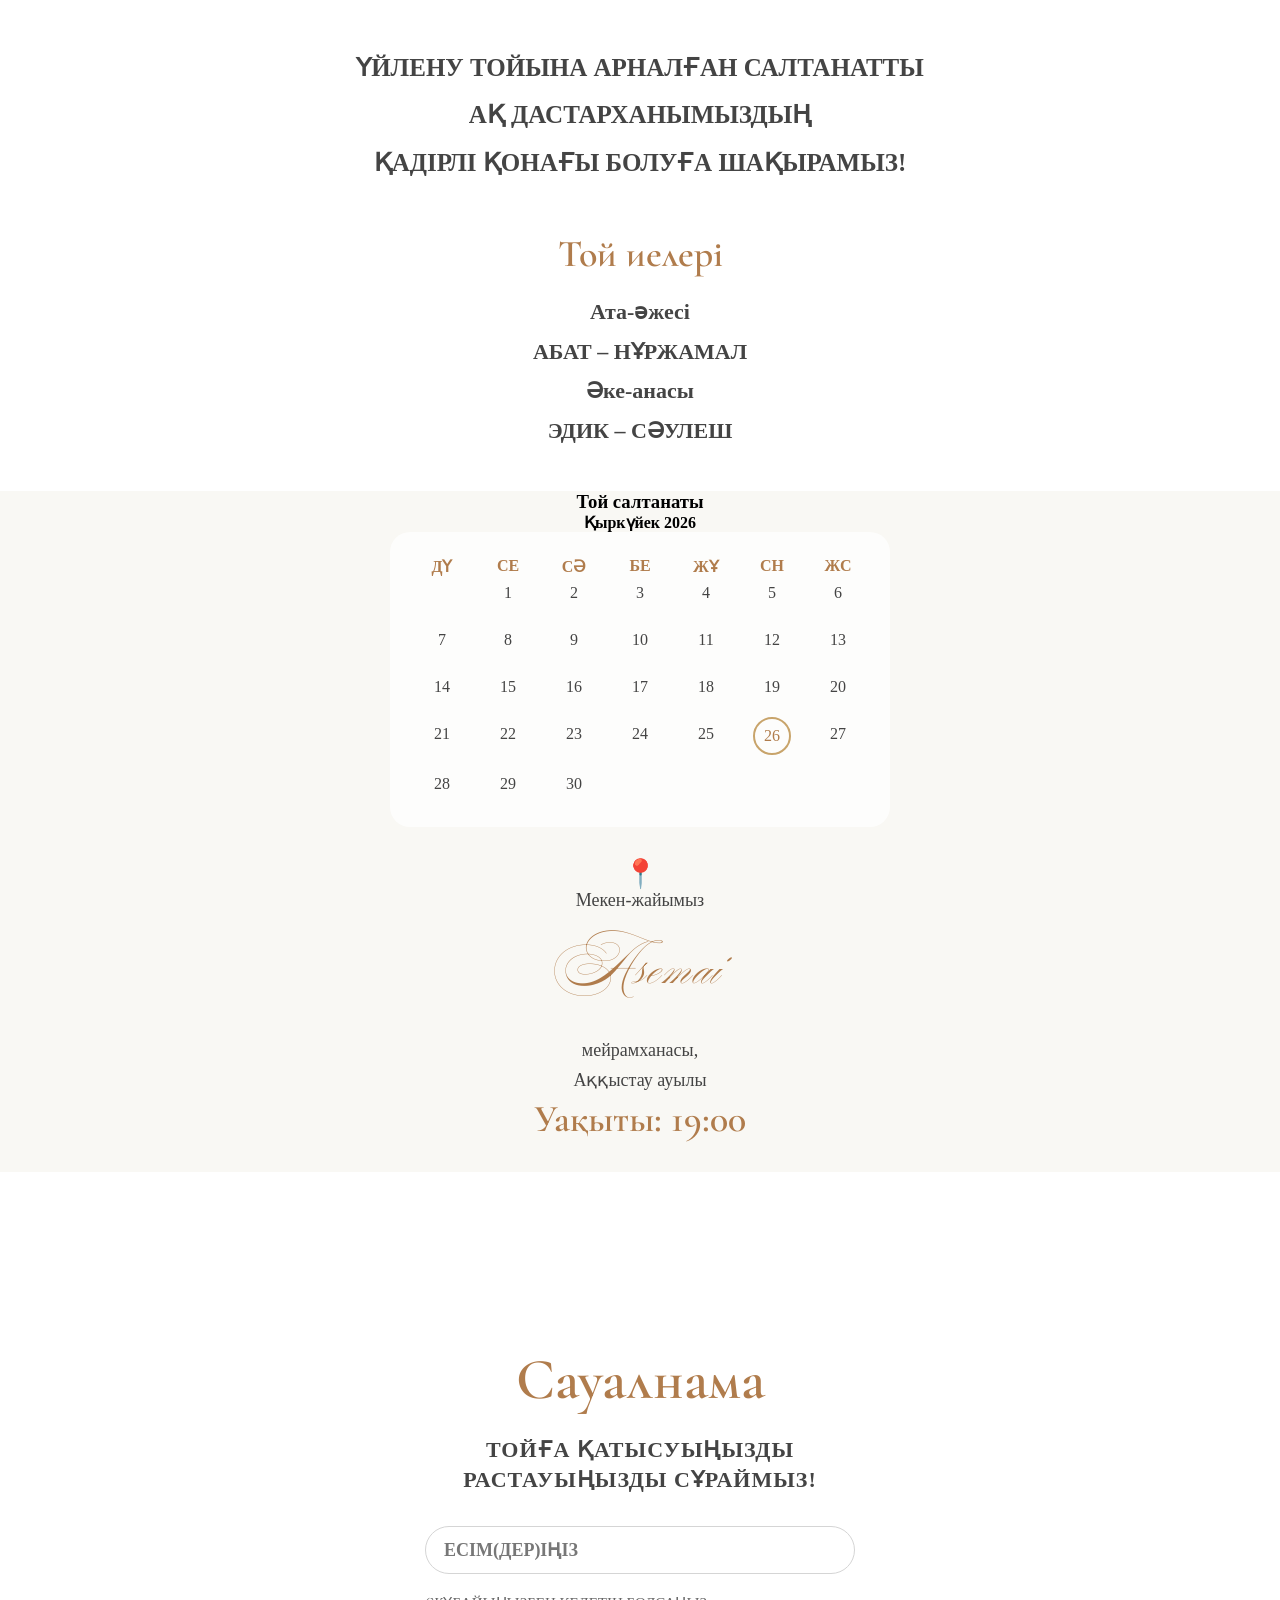
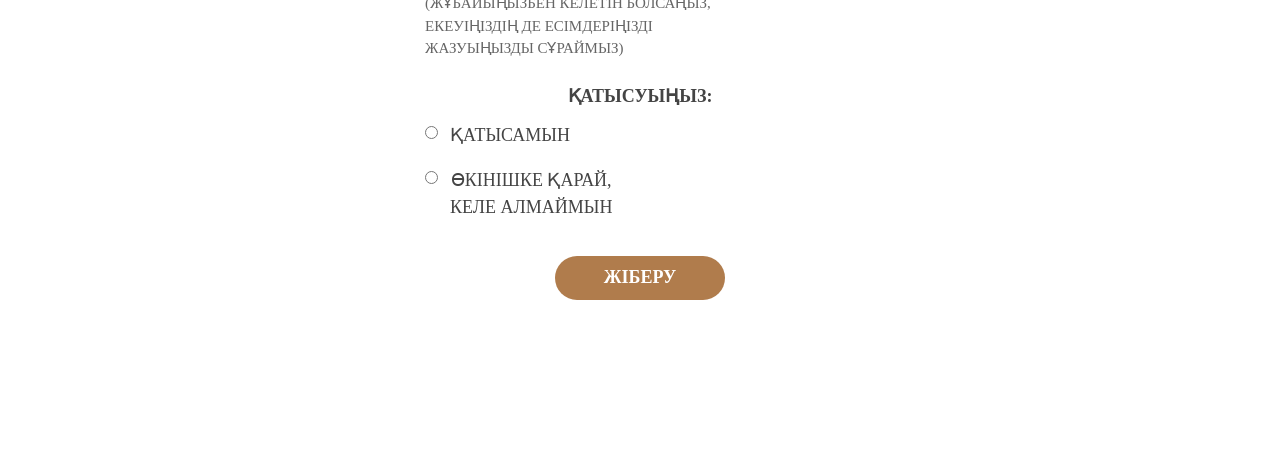
==== commit 3c020887: "Update index.html" ====
--- a/index.html
+++ b/index.html
@@ -107,11 +107,7 @@
 
 </section>
 
-<script src="script.js"></script>
-
-</body>
-
-</html>
+
 
 <div class="program-content">
 
--- a/style.css
+++ b/style.css
@@ -281,84 +281,68 @@
     color:#444;
 
 }
-
 /* =========================
         3 СТРАНИЦА
 ========================= */
 
 .program{
-
     width:100%;
-
     min-height:100vh;
 
     background:url("background.jpg") center/cover no-repeat;
 
     display:flex;
-
     justify-content:center;
-
     align-items:center;
 
     text-align:center;
 
     padding:40px 25px;
-
-}
-
+}
 
 .program-content{
-
+    width:100%;
     max-width:500px;
-
+    margin:0 auto;
+
+    display:flex;
+    flex-direction:column;
+    align-items:center;
+
+    text-align:center;
+}
+
+/* Той салтанаты */
+.program h3{
     width:100%;
-
-}
-
-
-.program h3{
+    margin:0;
 
     font-family:'Cormorant Garamond', serif;
-
-    font-size:60px;
+    font-size:38px;
+    font-weight:600;
 
     color:#B07C4C;
 
+    text-align:center;
+}
+
+/* Қыркүйек 2026 */
+
+.program h4{
+    width:100%;
+    margin:15px 0 20px;
+
+    font-family:'Cormorant Garamond', serif;
+    font-size:38px;
     font-weight:600;
 
-}
-
-
-.program h4{
-
-    font-family:Georgia, serif;
-
-    font-size:25px;
-
-    color:#444;
-
-    margin:15px 0 20px;
-
-}
-
-
-.time{
-
-    font-family:'Cormorant Garamond', serif;
-
-    font-size:38px;
-
     color:#B07C4C;
 
-    font-weight:600;
-
-    margin-bottom:30px;
-
-}
-
+    text-align:center;
+}
+/* КАЛЕНДАРЬ */
 
 .calendar{
-
     width:100%;
 
     background:rgba(255,255,255,.7);
@@ -367,124 +351,124 @@
 
     border-radius:20px;
 
-}
-
+    text-align:center;
+}
 
 .week,
 .days{
+    width:100%;
 
     display:grid;
-
-    grid-template-columns:repeat(7, 1fr);
-
+    grid-template-columns:repeat(7,1fr);
     gap:12px;
-
-}
-
+}
 
 .week span{
-
     font-family:Georgia, serif;
-
     color:#B07C4C;
-
     font-weight:bold;
-
-}
-
+    text-align:center;
+}
 
 .days span{
-
     font-family:Georgia, serif;
-
     color:#444;
 
     height:35px;
 
     display:flex;
-
     justify-content:center;
-
     align-items:center;
 
-}
-
+    text-align:center;
+}
 
 .days .active{
-
     border:2px solid #C8A46B;
-
     border-radius:50%;
 
     width:38px;
-
     height:38px;
 
     margin:auto;
 
     color:#B07C4C;
-
-}
-
+}
+
+/* АДРЕС */
 
 .location{
-
     width:100%;
 
     margin-top:30px;
 
     text-align:center;
 
-}
-
+    display:flex;
+    flex-direction:column;
+    align-items:center;
+}
 
 .location-icon{
-
     font-size:28px;
-
-}
-
+}
 
 .location p{
+    width:100%;
+
+    margin:0;
 
     font-family:Georgia, serif;
+    font-size:18px;
 
     color:#444;
 
+    text-align:center;
+}
+
+.location h5{
+    width:100%;
+
+    margin:10px 0;
+
+    font-family:'Forum', serif;
+    font-size:44px;
+    font-weight:400;
+
+    color:#B07C4C;
+
+    letter-spacing:2px;
+    text-transform:none;
+
+    text-align:center;
+}
+
+.location span{
+    width:100%;
+
+    font-family:Georgia, serif;
     font-size:18px;
-
-}
-
-
-.location h5{
-
-    font-family:'Forum', serif;
-
-    font-size:44px;
+    line-height:1.7;
+
+    color:#444;
+
+    text-align:center;
+}
+
+/* ВРЕМЯ */
+
+.program .time{
+    width:100%;
+
+    margin:30px 0 0;
+
+    font-family:'Cormorant Garamond', serif;
+    font-size:38px;
+    font-weight:600;
 
     color:#B07C4C;
 
-    font-weight:400;
-
-    letter-spacing:2px;
-
-    text-transform:none;
-
-    margin:10px 0;
-
-}
-
-
-.location span{
-
-    font-family:Georgia, serif;
-
-    color:#444;
-
-    font-size:18px;
-
-    line-height:1.7;
-
+    text-align:center;
 }
 
 
@@ -2664,3 +2648,46 @@
     letter-spacing:2px;
     text-transform:uppercase;
 }
+
+/* ФИНАЛЬНОЕ ИСПРАВЛЕНИЕ */
+
+.program h3,
+.program h4 {
+    display: block !important;
+    width: 100% !important;
+
+    font-family: 'Cormorant Garamond', serif !important;
+    font-size: 38px !important;
+    font-weight: 600 !important;
+
+    color: #B07C4C !important;
+
+    text-align: center !important;
+
+    opacity: 1 !important;
+    visibility: visible !important;
+}
+
+.program h3 {
+    margin: 0 0 15px 0 !important;
+}
+
+.program h4 {
+    margin: 0 0 20px 0 !important;
+}
+
+.program .time {
+    display: block !important;
+    width: 100% !important;
+
+    font-family: 'Cormorant Garamond', serif !important;
+    font-size: 38px !important;
+    font-weight: 600 !important;
+
+    color: #B07C4C !important;
+
+    text-align: center !important;
+
+    opacity: 1 !important;
+    visibility: visible !important;
+}
